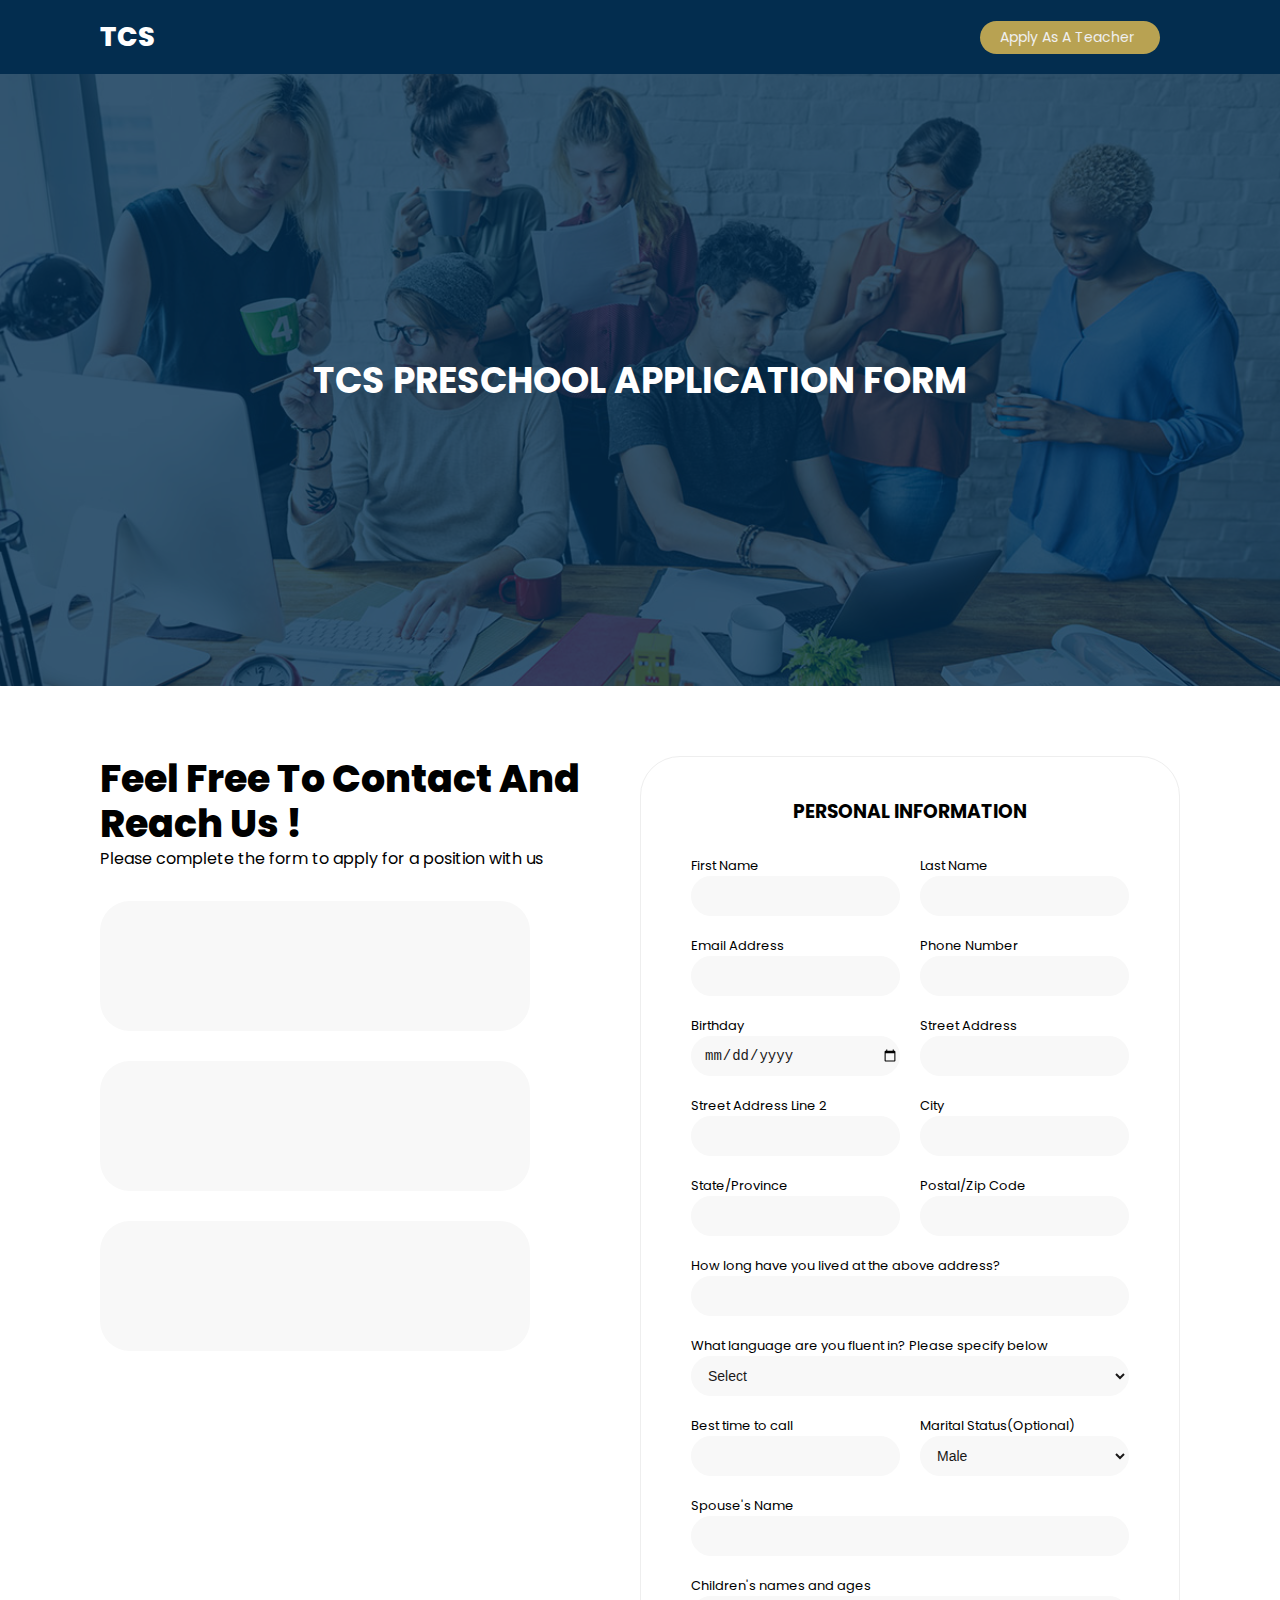
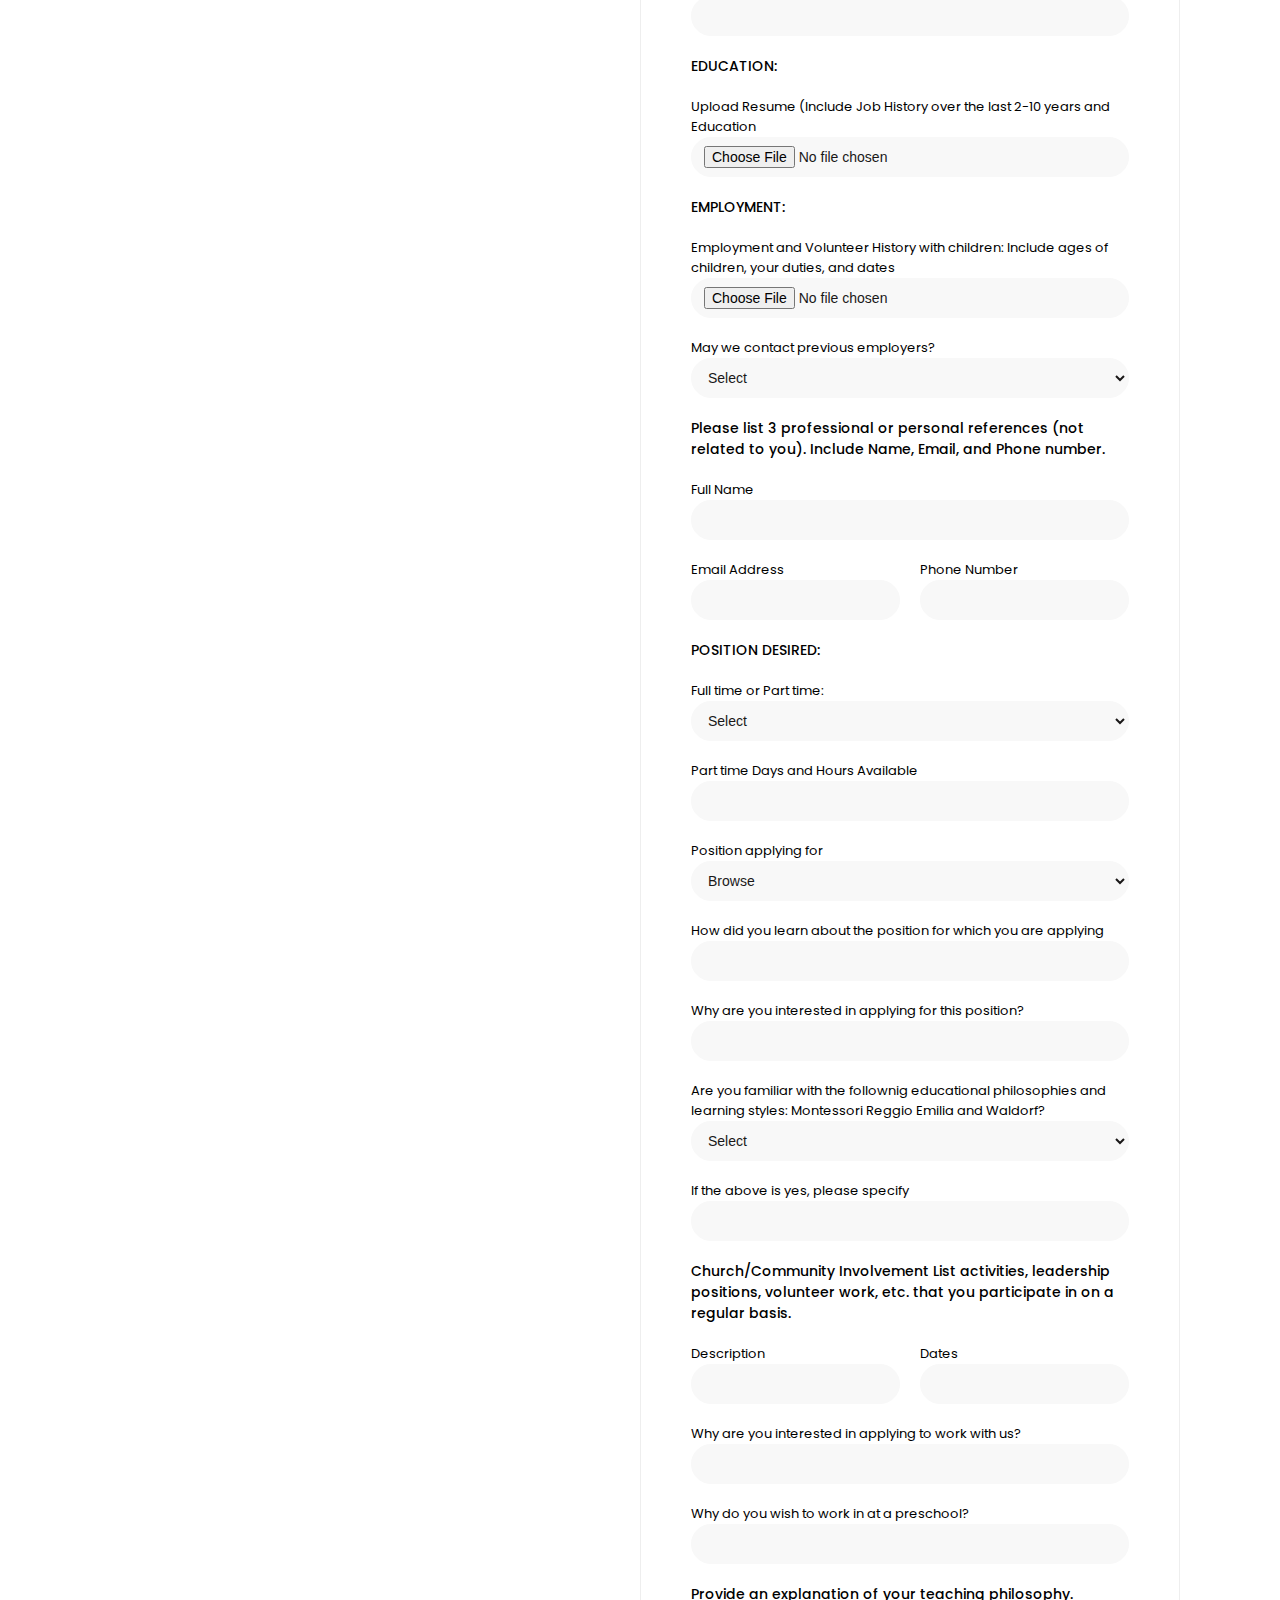
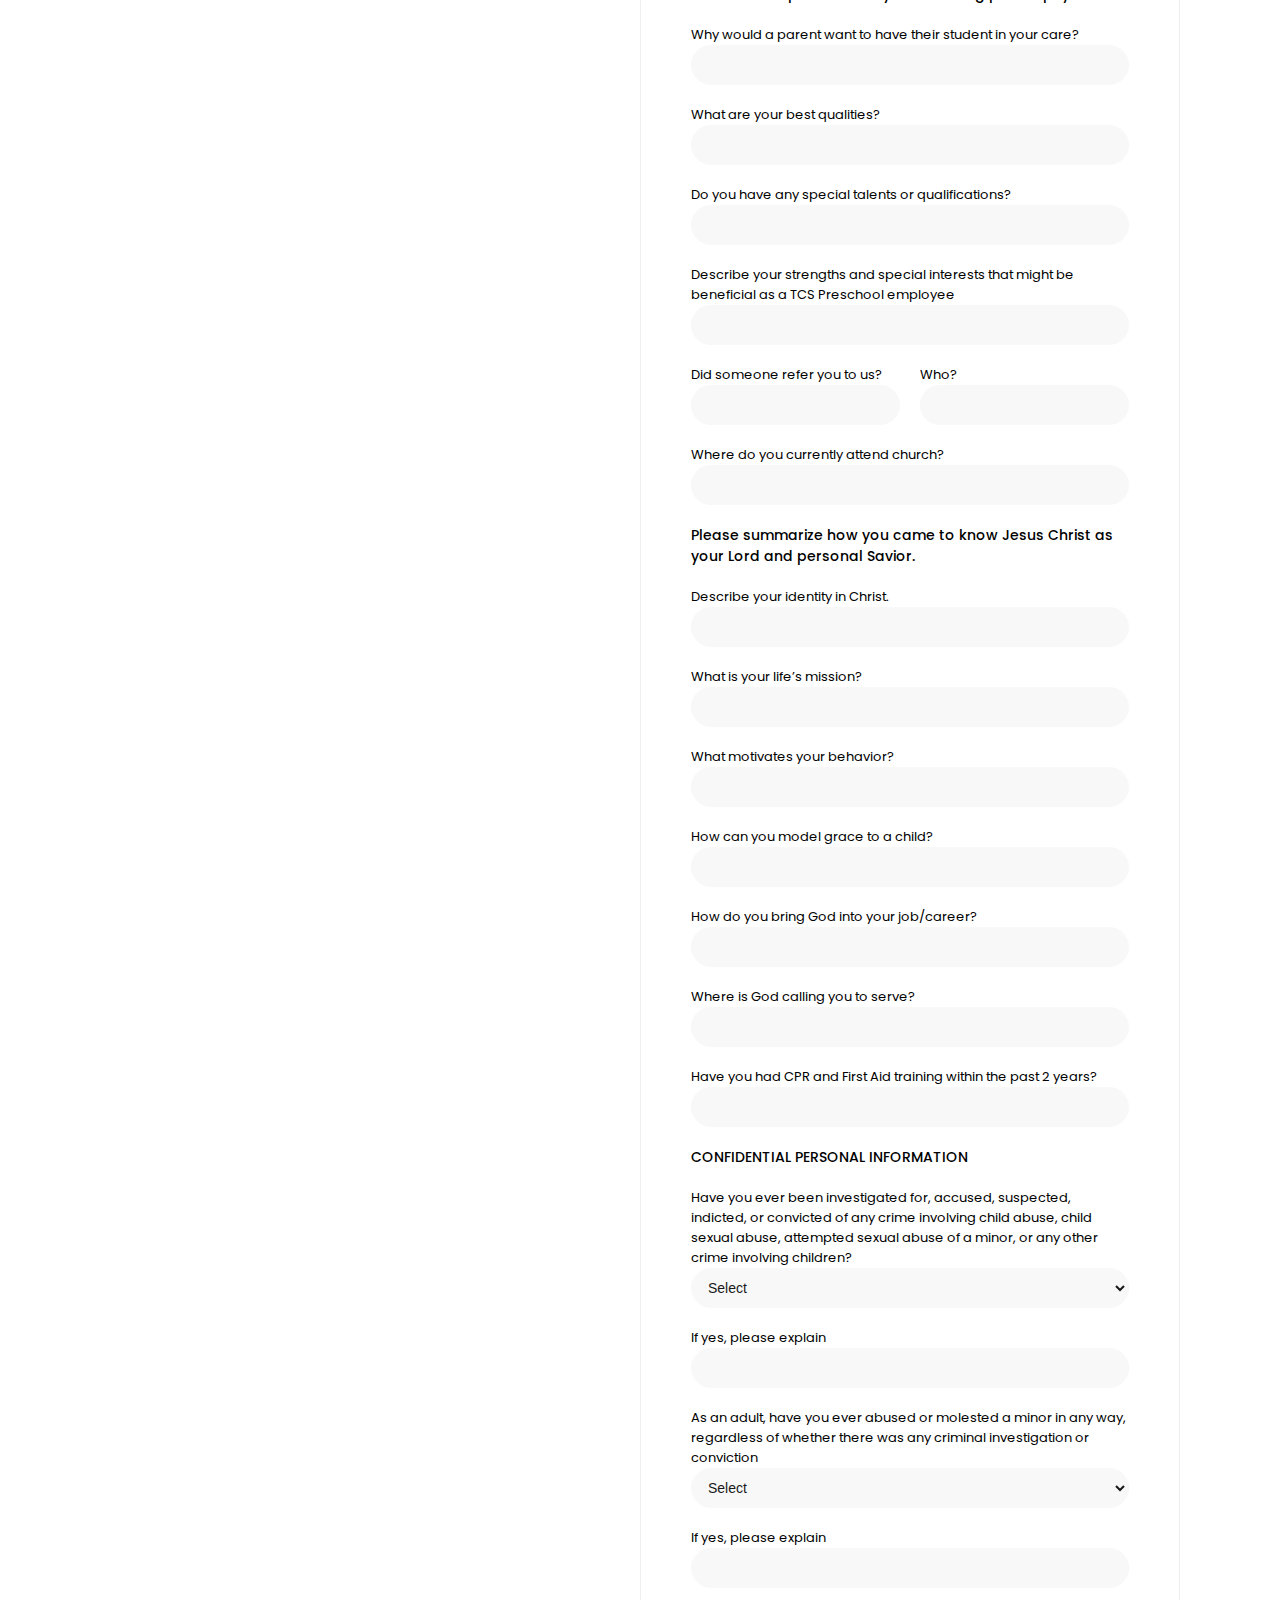
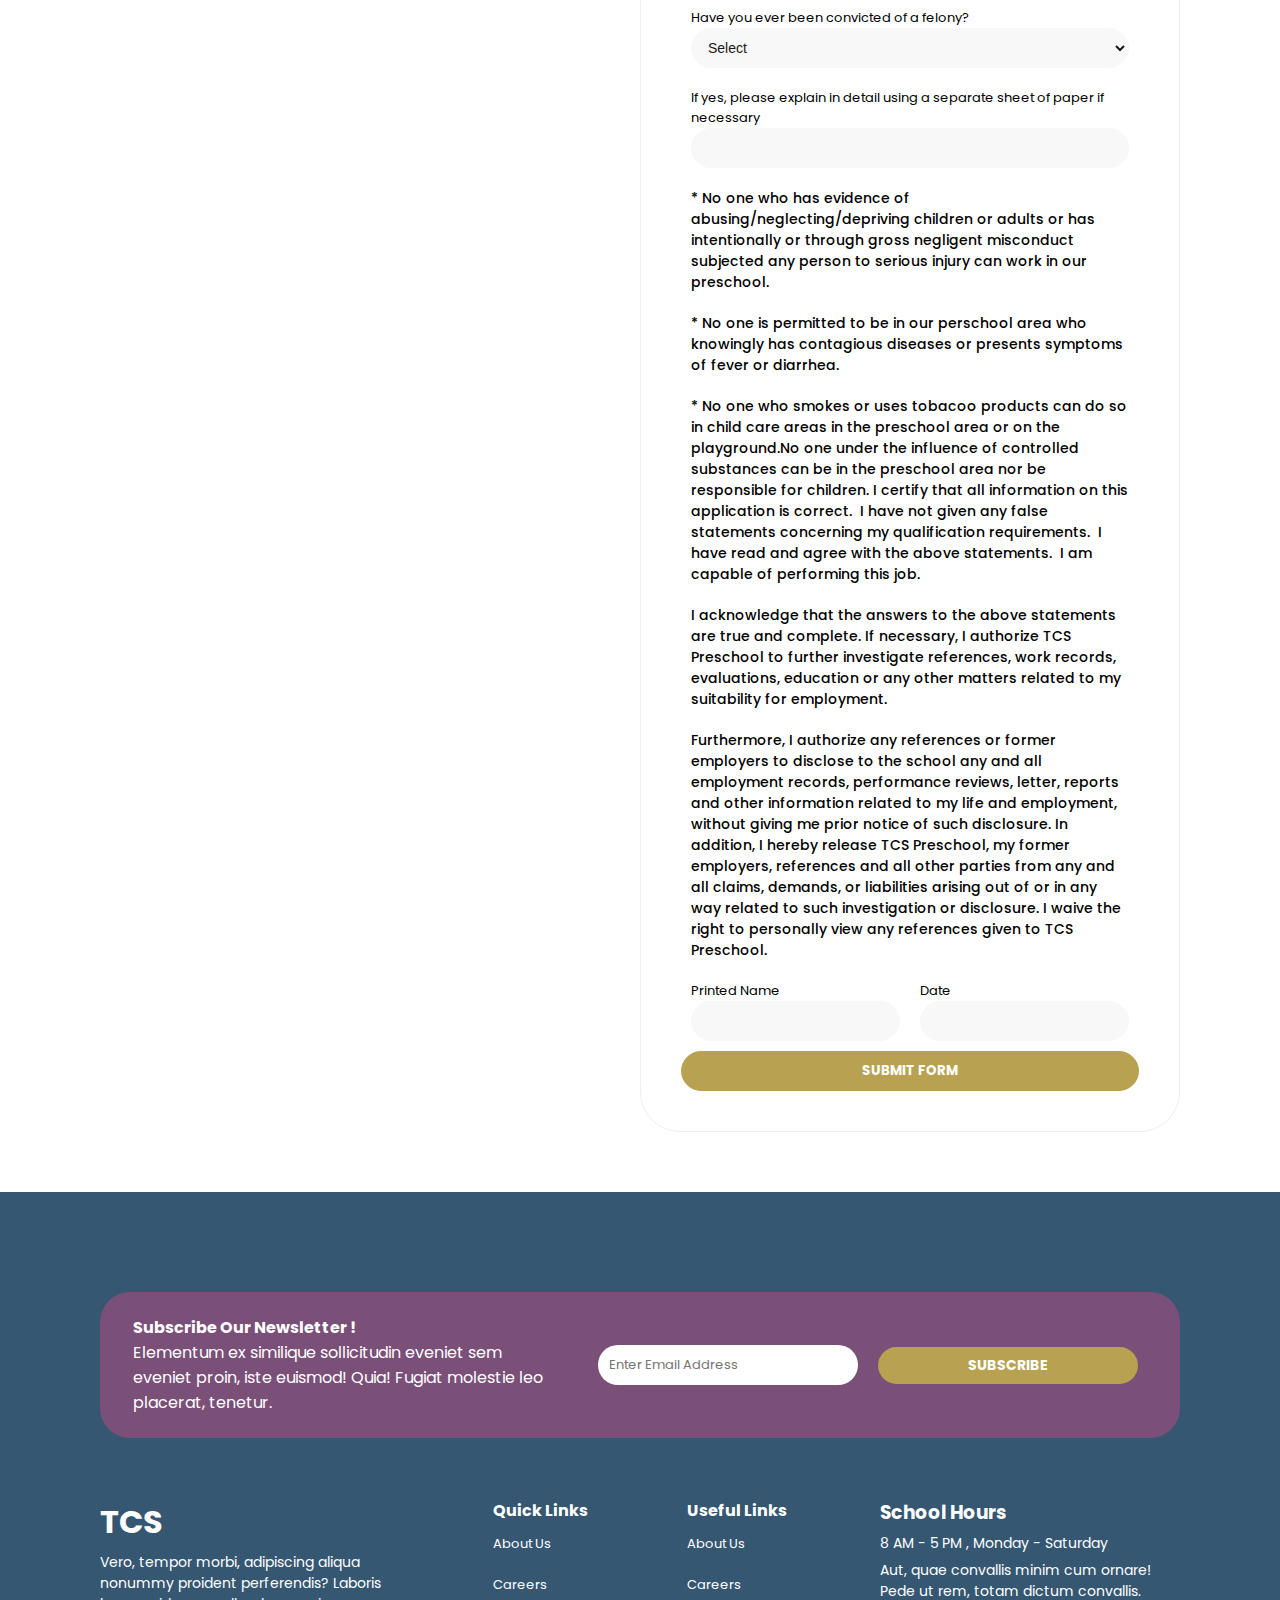
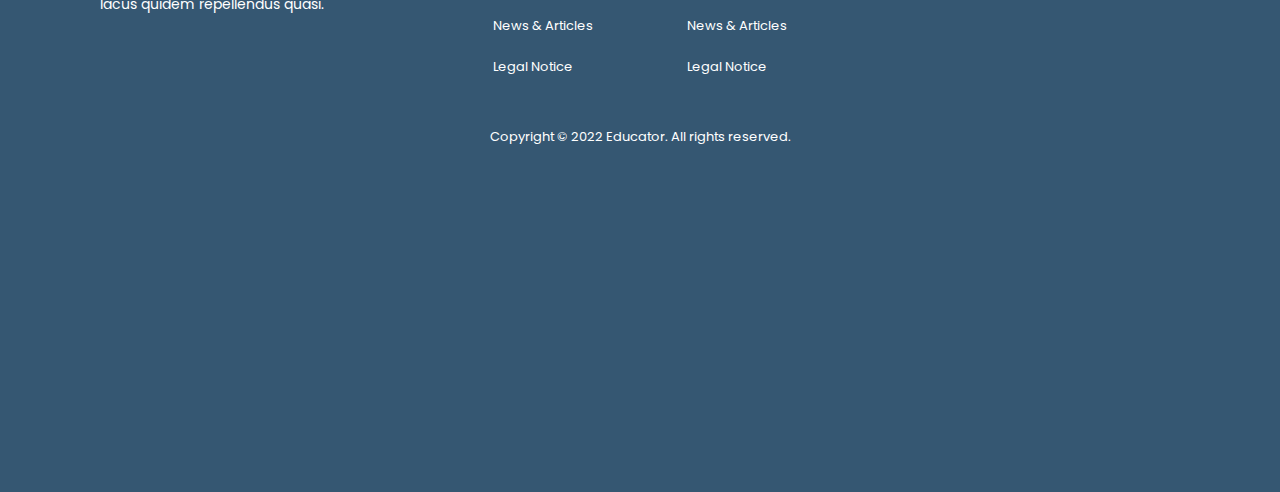
==== apply.html @ fd41e9ae "first commit" ====
<!DOCTYPE html>
<html lang="en">

<head>
    <meta charset="UTF-8">
    <meta http-equiv="X-UA-Compatible" content="IE=edge">
    <meta name="viewport" content="width=device-width, initial-scale=1.0">
    <link rel="stylesheet" href="css/main.css">
    <title>Document</title>
</head>

<body>


    <div class="nav">
        <input type="checkbox" id="nav-check">
        <div class="nav-header">
            <div class="nav-title">
                <a href="./index.html"> TCS</a>
            </div>
        </div>
        <div class="nav-btn">
            <label for="nav-check">
                <span></span>
                <span></span>
                <span></span>
            </label>
        </div>

        <div class="nav-links">
            <!-- <a href="./index.html">Home</a> -->
            <!-- <a href="">About Us</a>
            <a href="">Pages</a>
            <a href="">contact</a> -->
            <a href="./apply.html" class="apply-btn">Apply as a teacher</a>
        </div>
    </div>

    <!-- ============== Apply section =============== -->
    <div class="apply-container">
        <div class="apply">
            <div class="layer">
                <h1>TCS PRESCHOOL APPLICATION FORM</h1>
                <!-- CS PRESCHOOL  -->
            </div>
        </div>
        <div class="apply-location">
            <div class="apply-map">
                Google Map
            </div>
        </div>
    </div>

    <div class="main-form">
        <div class="main-container">
            <div class="main-content-1">
                <h1>Feel Free To Contact And Reach Us !</h1>
                <p>
                    Please complete the form to apply for a position with us
                </p>
                <div class="apply-admin">
                    <div></div>
                    <div></div>
                    <div></div>
                </div>
            </div>
            <div class="m-form">
                <form action="https://formspree.io/f/mbjbjnev" method="post">
                    <h3 class="title-form">PERSONAL INFORMATION</h3>
                    <div class="flex-col">
                        <div class="">
                            <p>First Name</p>
                            <input type="text" name="First Name" required>
                        </div>
                        <div class="">
                            <p>Last Name</p>
                            <input type="text" name="Last Name" required>
                        </div>
                    </div>
                    <div class="flex-col">
                        <div class="">
                            <p>Email Address</p>
                            <input type="email" name="Email Address" required>
                        </div>
                        <div class="">
                            <p>Phone Number</p>
                            <input type="text" name="Phone Number" required>
                        </div>
                    </div>
                    <div class="flex-col">
                        <div class="">
                            <p>Birthday</p>
                            <input type="date" name="Birthday" required>
                        </div>
                        <div class="">
                            <p>Street Address</p>
                            <input type="text" name="Street Address" required>
                        </div>
                    </div>
                    <div class="flex-col">
                        <div class="">
                            <p>Street Address Line 2</p>
                            <input type="text" name="Street Address 2">
                        </div>
                        <div class="">
                            <p>City</p>
                            <input type="text" name="City" required>
                        </div>
                    </div>
                    <div class="flex-col">
                        <div class="">
                            <p>State/Province</p>
                            <input type="text" name="State/Province" required>
                        </div>
                        <div class="">
                            <p>Postal/Zip Code</p>
                            <input type="text" name="Postal/Zip Code">
                        </div>
                    </div>
                    <div class="flex-col-1">
                        <p>
                            How long have you lived at the above address?
                        </p>
                        <input type="text" name="  How long have you lived at the above address?" required>
                    </div>

                    <div class="flex-col-1">
                        <p>
                            What language are you fluent in? Please specify below
                        </p>
                        <select name="  What language are you fluent in? Please specify below" id="" required>
                            <option value="">Select </option>
                            <option value="">Local </option>
                            <option value="">International</option>
                            <option value="">Both</option>
                        </select>
                    </div>
                    <div class="flex-col">
                        <div class="">
                            <p>Best time to call</p>
                            <input type="text" name="Best time to call" required>
                        </div>
                        <div class="">
                            <p>Marital Status(Optional)</p>
                            <select name="Marital Status(Optional)" id="" required>
                                <option value="">Male</option>
                                <option value="">Female</option>
                            </select>
                        </div>
                    </div>
                    <div class="flex-col-1">
                        <p>
                            Spouse's Name
                        </p>
                        <input type="text" name=" Spouse's Name">
                    </div>
                    <div class="flex-col-1">
                        <p>
                            Children's names and ages
                        </p>
                        <input type="text" name="   Children's names and ages">
                    </div>


                    <h4 class="edu">EDUCATION:</h4>
                    <div class="flex-col-1">
                        <p>
                            Upload Resume (Include Job History over the last 2-10 years and Education
                        </p>
                        <input type="file" class="file" name="Upload Resume">
                    </div>
                    <h4 class="edu">EMPLOYMENT:</h4>
                    <div class="flex-col-1">
                        <p>
                            Employment and Volunteer History with children: Include ages of children, your duties, and
                            dates
                        </p>
                        <input type="file" class="file" name="Employment and Volunteer History with children">
                    </div>
                    <div class="flex-col-1">
                        <p>
                            May we contact previous employers?
                        </p>
                        <select name="  May we contact previous employers?" id="" required>
                            <option value="">Select </option>
                            <option value="">Yes</option>
                            <option value="">No</option>
                            <option value="">Don't Know</option>
                        </select>
                    </div>

                    <h4 class="edu">Please list 3 professional or personal references (not related to you). Include
                        Name, Email, and Phone number.</h4>
                    <div class="flex-col-1">
                        <p>
                            Full Name
                        </p>
                        <input type="text" name="Full Name" required>
                    </div>
                    <div class="flex-col">
                        <div class="">
                            <p>Email Address</p>
                            <input type="text" name="Email Address" required>
                        </div>
                        <div class="">
                            <p>Phone Number</p>
                            <input type="text" name="Phone Number" required>
                        </div>
                    </div>
                    <h4 class="edu">POSITION DESIRED:</h4>
                    <div class="flex-col-1">
                        <p>
                            Full time or Part time:
                        </p>
                        <select name="  Full time or Part time:" id=" ">
                            <option value="">Select </option>
                            <option value="">Full time </option>
                            <option value="">Part time</option>
                        </select>
                    </div>
                    <div class="flex-col-1">
                        <p>
                            Part time Days and Hours Available
                        </p>
                        <input type="text" name="Part time Days and Hours Available">
                    </div>
                    <div class="flex-col-1">
                        <p>
                            Position applying for
                        </p>
                        <select name="Position applying for" id="">
                            <option value=""> Browse </option>
                            <option value="">Assistant Director </option>
                            <option value="">Full Time Assistant Educator</option>
                            <option value="">Lead Educator</option>
                            <option value="">Part-Time Assistant Educator</option>
                            <option value="">Paraeducator(acts as floaters)</option>
                            <option value=""> Full Time Assistant Playlab Guide</option>
                            <option value=""> Part-Time Assistant Playlab Guide</option>
                            <option value="">Full Time Aide</option>
                            <option value="">Part-Time Aide</option>
                            <option value="">R&D</option>
                            <option value=""> Chef, Security(Gateman)</option>
                            <option value="">Volunteer(should be
                                at least 16 years of age)</option>
                        </select>
                    </div>
                    <div class="flex-col-1">
                        <p>
                            How did you learn about the position for which you are applying
                        </p>
                        <input type="text" name="How did you learn about the position for which you are applying"
                            required>
                    </div>
                    <div class="flex-col-1">
                        <p>
                            Why are you interested in applying for this position?
                        </p>
                        <input type="text" name=" Why are you interested in applying for this position?" required>
                    </div>
                    <div class="flex-col-1">
                        <p>
                            Are you familiar with the follownig educational philosophies and learning styles: Montessori
                            Reggio Emilia and Waldorf?
                        </p>
                        <select name="Are you familiar with the follownig educational philosophies and learning styles: Montessori
                        Reggio Emilia and Waldorf?" id="" required>
                            <option value="">Select </option>
                            <option value="">Yes </option>
                            <option value="">No</option>
                        </select>
                    </div>
                    <div class="flex-col-1">
                        <p>
                            If the above is yes, please specify
                        </p>
                        <input type="text" name="If the above is yes, please specify">
                    </div>
                    <h4 class="edu">Church/Community Involvement List activities, leadership positions, volunteer work,
                        etc. that you participate in on a regular basis. </h4>

                    <div class="flex-col">
                        <div class="">
                            <p>Description </p>
                            <input type="text" name="Description" required>
                        </div>
                        <div class="">
                            <p>Dates </p>
                            <input type="text" name="Dates" required>
                        </div>
                    </div>
                    <div class="flex-col-1">
                        <p>
                            Why are you interested in applying to work with us?
                        </p>
                        <input type="text" name="Why are you interested in applying to work with us?" required>
                    </div>
                    <div class="flex-col-1">
                        <p>
                            Why do you wish to work in at a preschool?
                        </p>
                        <input type="text" name=" Why do you wish to work in at a preschool?" required>
                    </div>
                    <h4 class="edu">Provide an explanation of your teaching philosophy.</h4>
                    <div class="flex-col-1">
                        <p>
                            Why would a parent want to have their student in your care?
                        </p>
                        <input type="text" name=" Why would a parent want to have their student in your care? "
                            required>
                    </div>
                    <div class="flex-col-1">
                        <p>
                            What are your best qualities?
                        </p>
                        <input type="text" name=" What are your best qualities?" required>
                    </div>
                    <div class="flex-col-1">
                        <p>
                            Do you have any special talents or qualifications?
                        </p>
                        <input type="text" name="Do you have any special talents or qualifications?" required>
                    </div>
                    <div class="flex-col-1">
                        <p>
                            Describe your strengths and special interests that might be beneficial as a TCS Preschool
                            employee
                        </p>
                        <input type="text" name="   Describe your strengths and special interests that might be beneficial as a TCS Preschool
                        employee" required>
                    </div>
                    <div class="flex-col">
                        <div class="">
                            <p>Did someone refer you to us? </p>
                            <input type="text" name="Did someone refer you to us?">
                        </div>
                        <div class="">
                            <p>Who?</p>
                            <input type="text">
                        </div>
                    </div>
                    <div class="flex-col-1">
                        <p>
                            Where do you currently attend church?
                        </p>
                        <input type="text" name=" Where do you currently attend church?" required>
                    </div>
                    <h4 class="edu">Please summarize how you came to know Jesus Christ as your Lord and personal Savior.
                    </h4>
                    <div class="flex-col-1">
                        <p>
                            Describe your identity in Christ.
                        </p>
                        <input type="text" name="Describe your identity in Christ." required>
                    </div>
                    <div class="flex-col-1">
                        <p>
                            What is your life’s mission?
                        </p>
                        <input type="text" name=" What is your life’s mission?" required>
                    </div>
                    <div class="flex-col-1">
                        <p>
                            What motivates your behavior?
                        </p>
                        <input type="text" name="    What motivates your behavior?" required>
                    </div>
                    <div class="flex-col-1">
                        <p>
                            How can you model grace to a child?
                        </p>
                        <input type="text" name="   How can you model grace to a child?" required>
                    </div>
                    <div class="flex-col-1">
                        <p>
                            How do you bring God into your job/career?
                        </p>
                        <input type="text" name="   How do you bring God into your job/career?" required>
                    </div>
                    <div class="flex-col-1">
                        <p>
                            Where is God calling you to serve?
                        </p>
                        <input type="text" name="   Where is God calling you to serve?" required>
                    </div>
                    <div class="flex-col-1">
                        <p>
                            Have you had CPR and First Aid training within the past 2 years?
                        </p>
                        <input type="text" name="   Have you had CPR and First Aid training within the past 2 years?"
                            required>
                    </div>

                    <h4 class="edu">CONFIDENTIAL PERSONAL INFORMATION</h4>
                    <div class="flex-col-1">
                        <p>
                            Have you ever been investigated for, accused, suspected, indicted, or convicted of any crime
                            involving child abuse, child sexual abuse, attempted sexual abuse of a minor, or any other
                            crime involving children?
                        </p>
                        <select name="Have you ever been investigated for, accused, suspected, indicted, or convicted of any crime
                        involving child abuse, child sexual abuse, attempted sexual abuse of a minor, or any other
                        crime involving children?" id="" required>
                            <option value="">Select </option>
                            <option value="">Yes </option>
                            <option value="">No</option>
                        </select>
                    </div>
                    <div class="flex-col-1">
                        <p>
                            If yes, please explain
                        </p>
                        <input type="text" name="If yes, please explain">
                    </div>

                    <div class="flex-col-1">
                        <p>
                            As an adult, have you ever abused or molested a minor in any way, regardless of whether
                            there was any criminal
                            investigation or conviction
                        </p>
                        <select name="  As an adult, have you ever abused or molested a minor in any way, regardless of whether
                        there was any criminal
                        investigation or conviction" id="" required>
                            <option value="">Select </option>
                            <option value="">Yes </option>
                            <option value="">No</option>
                        </select>
                    </div>
                    <div class="flex-col-1">
                        <p>
                            If yes, please explain
                        </p>
                        <input type="text" name=" If yes, please explain">
                    </div>
                    <div class="flex-col-1">
                        <p>
                            Have you ever been convicted of a felony?
                        </p>
                        <select name=" Have you ever been convicted of a felony?" id="" required>
                            <option value="">Select </option>
                            <option value="">Yes </option>
                            <option value="">No</option>
                        </select>
                    </div>
                    <div class="flex-col-1">
                        <p>
                            If yes, please explain in detail using a separate sheet of paper if necessary
                        </p>
                        <input type="text" name="  If yes, please explain in detail using a separate sheet of paper if necessary" >
                    </div>

                    <h4 class="edu">
                        * No one who has evidence of abusing/neglecting/depriving children or adults or has
                        intentionally or through gross negligent misconduct subjected any person to serious injury can
                        work in our preschool.
                    </h4>
                    <h4 class="edu">
                        * No one is permitted to be in our perschool area who knowingly has contagious diseases or
                        presents symptoms of fever or diarrhea.
                    </h4>
                    <h4 class="edu">
                        * No one who smokes or uses tobacoo products can do so in child care areas in the preschool area
                        or on the playground.No one under the influence of controlled substances can be in the preschool
                        area nor be responsible for children. I certify that all information on this application is
                        correct.  I have not given any false statements concerning my qualification requirements.  I
                        have read and agree with the above statements.  I am capable of performing this job.
                    </h4>
                    <h4 class="edu">
                        I acknowledge that the answers to the above statements are true and complete. If necessary, I
                        authorize TCS Preschool to further investigate references, work records, evaluations, education
                        or any other matters related to my suitability for employment.
                    </h4>
                    <h4 class="edu">
                        Furthermore, I authorize any references or former employers to disclose to the school any and
                        all employment records, performance reviews, letter, reports and other information related to my
                        life and employment, without giving me prior notice of such disclosure. In addition, I hereby
                        release TCS Preschool, my former employers, references and all other parties from any and all
                        claims, demands, or liabilities arising out of or in any way related to such investigation or
                        disclosure. I waive the right to personally view any references given to TCS Preschool.
                    </h4>
                    <div class="flex-col">
                        <div class="">
                            <p>Printed Name </p>
                            <input type="text">
                        </div>
                        <div class="">
                            <p>Date </p>
                            <input type="text">
                        </div>
                    </div>
                    <!-- <div class="flex-col-1">
                        <p>
                            Signature
                        </p>
                        <input type="file" class="file">
                    </div> -->
                    <div class="submit">
                        <button type="submit">Submit Form</button>
                    </div>
                </form>
            </div>
        </div>
    </div>


    <footer>
        <div class="footer-overlay">
            <div class="subscribe">
                <div class="subscribe-1">
                    <h4>
                        Subscribe Our Newsletter !
                    </h4>
                    <p>
                        Elementum ex similique sollicitudin eveniet sem eveniet proin, iste euismod! Quia! Fugiat
                        molestie leo placerat, tenetur.
                    </p>
                </div>
                <div class="subscribe-2">
                    <div>
                        <input type="text" placeholder="Enter Email Address">
                    </div>
                    <div class="sub-btn">
                        Subscribe
                    </div>
                </div>
            </div>
            <div class="foot">
                <div class="foot-1">
                    <h1>TCS</h1>
                    <p>
                        Vero, tempor morbi, adipiscing aliqua nonummy proident perferendis? Laboris lacus quidem
                        repellendus quasi.
                    </p>
                    <div class="social">
                        <div></div>
                        <div></div>
                        <div></div>
                    </div>
                </div>
                <div class="foot-links">
                    <h4>Quick Links</h4>
                    <li><a href="#">About Us</a></li>
                    <li><a href="#">Careers</a></li>
                    <li><a href="#">News & Articles</a></li>
                    <li><a href="#">Legal Notice</a></li>
                </div>
                <div class="foot-links">
                    <h4>Useful Links</h4>
                    <li><a href="#">About Us</a></li>
                    <li><a href="#">Careers</a></li>
                    <li><a href="#">News & Articles</a></li>
                    <li><a href="#">Legal Notice</a></li>
                </div>
                <div class="foot-1">
                    <h3>School Hours</h3>
                    <p>
                        8 AM - 5 PM , Monday - Saturday
                    </p>
                    <p>
                        Aut, quae convallis minim cum ornare! Pede ut rem, totam dictum convallis.
                    </p>
                </div>
            </div>

            <div class="copy">
                Copyright © 2022 Educator. All rights reserved.
            </div>
        </div>
    </footer>

    <script src="js/app.js"></script>
</body>

</html>
---- css/main.css ----
@import url('https://fonts.googleapis.com/css2?family=Jura:wght@300;400;500;600;700&family=Lobster&family=Merriweather:wght@300;400;700&family=Mulish:wght@500;600;700;800&family=Poppins:wght@300;400;500&family=Roboto:wght@300;400;500;700&display=swap');
* {
    box-sizing: border-box;
    padding: 0px;
    margin: 0px;
}

body {
    /* font-family: 'Mulish', sans-serif; */
    font-family: "Poppins";
    /* font-family: 'Merriweather', serif; */

    scroll-behavior: smooth;
    /* font-family: 'requiem-display-htf-smallcaps', sans-serif; */
    /* font-family: 'Jura', sans-serif; */
}
.body1{
    background: url(../images/6.jpg);
    height: auto;
    /* background-position: center; */
    width: 100%;
    scroll-behavior: smooth;
    background-size: cover;
    background-repeat: no-repeat;
    /* background-size: cover; */
    background-attachment: fixed;
}
.body-color{
    min-height: 100vh;
    background-color: rgba(3,45,79,.8);
    /* background-color: #41246dc6; */

}

.nav {
    /* top: 50px; */
    height: auto;
    width: 100%;
    /* background-color: #41246D; */
    background-color: rgba(3,45,79);
    display: flex;
    align-items: center;
    justify-content: space-between;
    /* position: fixed; */
    z-index: 100;
    padding: 17px 100px;
}

.nav>.nav-header {
    display: inline;
}

.nav>.nav-header>.nav-title {
    display: inline-block;
    font-size: 27px;
    font-family: "Poppins";
    font-weight: 800;
    color: #fff;
    /* padding: 10px 10px 10px 10px; */
}
.nav-title a{
    color: white;
    text-decoration: none;
}
.nav>.nav-btn {
    display: none;
}

.nav>.nav-links {
    /* display: inline; */
    /* float: right; */
    font-size: 18px;
}

.nav>.nav-links>a {
    display: inline-block;
    /* padding: 13px 10px 13px 10px; */
    text-decoration: none;
    margin: 0px 20px;
    font-size: 14px !important;
    color: #efefef;
}

.nav>.nav-links>a:hover {
    /* background-color: rgba(0, 0, 0, 0.3); */
}

.nav>#nav-check {
    display: none;
}

.apply-btn {
    padding: 6px 20px;
    border-radius: 30px;
    text-transform: capitalize;
    width: 180px;
    background-color: #B8A252;
    /* #B8A252 */
}

.apply-btn:hover {
    background-color: #B8A252;
    /* background-color: #961040; */
}
@media screen and (max-width: 701px){
    .nav {
        padding: 17px 30px;
    }
    .nav>.nav-links>a {
        margin: 10px 9px;
    }
}

@media (max-width:600px) {
    .nav {
        padding: 20px 30px;
        position: fixed;

    }

    .nav>.nav-btn {
        position: absolute;
        right: 20px;
        display: flex;
    }

    .nav>.nav-btn>label {
        display: inline-block;
        padding: 5px;
        cursor: pointer;
        height: auto;
    }

    .nav>.nav-btn>label:hover,
    .nav #nav-check:checked~.nav-btn>label {
        /* background-color: rgba(0, 0, 0, 0.3); */
    }

    .nav>.nav-btn>label>span {
        display: block;
        width: 25px;
        margin: 6px 0px;
        border-top: 3px solid #eee;
    }

    .nav>.nav-links {
        position: fixed;
        display: block;
        width: 100%;
        /* background-color: #41246D; */
    background-color: rgba(3,45,79);
        height: 0px;
        transition: all 0.3s ease-in;
        overflow-y: hidden;
        top: 60px;
        z-index: 10;
        transition: 0.8s;
        right: 100%;
    }

    .nav>.nav-links>a {
        display: block;
        margin: 20px 30px;
        /* width: 100%; */
    }

    .nav>#nav-check:not(:checked)~.nav-links {
        height: 100vh;
    }

    .nav>#nav-check:checked~.nav-links {
        height: calc(100vh - 50px);
        right: 0px;
        overflow-y: auto;
    }
}



/* ======================= HERO ====================== */
.hero{
    height: 100vh;
    width: 100%;
    display: flex;
    justify-content: center;
    align-items: center;
}
.hero-container{
    max-width: 710px;
    height: auto;
    padding: 40px 20px;
    display: flex;
    flex-direction: column;
    justify-content: center;
    align-items: center;
    color: white;
    text-align: center;
}
.hero-container h1{
    font-size: 80px;
    font-family: 'Lobster', cursive;
    
}
.hero p{
    /* font-family: 'Merriweather', serif; */
    font-size: 16px;
    line-height: 30px;
}

@media screen and (max-width: 700px){
    .hero{
        padding: 30px;
        height: 80vh;
    }
    .hero-container{
        padding: 0;
    }
    .hero-container h1{
        font-size:  40px;
        /* padding-top: 40px; */
    }
    .hero p{
        font-size: 15px;
        line-height: 27px;
    }
}


@media screen and (max-width: 442px){
    .hero-container h1{
        font-size:  30px;
        padding-top: 40px;
    }
    .hero p{
        font-size: 14px;
        line-height: 22px;
    }
}

/* ================== shape ============ */
.shape{
    min-height: auto;
    width: 100%;
    background-color: white;
}
.shape-container{

}
.shape-img{
    height: auto;
    max-width: 1102px;
    position: relative;
    padding: 0px 0px 0px 100px ;
    top: -80px;
    /* left: 100px; */
    height: auto;
    /* border-radius: 40px;
    background-color: white; */
}
.shape-main-img-container{
    width: 100%;
    height: 80vh;


    /* background-color: #41246D; */
}
.shape-main-img-container  img{
    width: 100%;
    border-radius: 40px;
    height: 100%;
    object-fit: cover;
    /* display: flex;
    align-items: center; */
    object-position: center;
}
.shape-flex{
    display: flex;
    align-items: center;
    padding: 10px;
}
.shape-flex > div{
    margin: 20px;
}
.shape-f{
    width: 300px;
    text-transform: uppercase;
    font-size: 30px;
    font-weight: 700;
}
.shape-g{
    /* width: 600px; */
    max-width: 700px;
}
@media screen and (max-width: 700px){
    .shape-img{
        top: -60px;
    padding: 0px 0px 0px 0px ;

    }
    .shape-container{
        padding: 0px 30px;
    }
    .shape-flex{
        display: block;
        padding: 0px;
    }
    .shape-flex > div{
        margin: 20px 0px;
    }
    .shape-f{
        width: 100%;
        font-size: 23px;
    }
    .shape-g{
        font-size: 14px;
    }
    .shape-main-img-container{
        height: 50vh;
    }
}

/* ============================ */
.jj{
    height: 70vh;
    width: 100%;
    border: 1px solid  #000;
}
/* ======================= admission =============== */
.admission{
    height: auto;
    width: 100%;
    background-color: white;
}

.admission-container{
    display: flex;
    flex-direction: row;
    justify-content: center;
    align-items: center     ;
}
.admission-container > div{
    max-width: 520px;
    margin: 60px 20px;
    height: auto;
}
.admission-container > div img{
    width: 100%;
}
.admission-container h1{
    font-size: 38px;
}
.admission-container p {
    font-size: 16px;
}
.admission-btn a{
     display: inline-block;
     padding: 9px 18px;
     border-radius: 30px;
     margin-top: 20px;
     font-size: 14px;
     background-color: #B8A252;
     color: white;
     text-decoration: none;
}
.add1{
    padding: 20px 50px 20px 10px;
}
@media screen and (max-width: 700px){
    .admission-container{
        flex-direction: column-reverse;
    }
    .admission-container > div{
        margin: 20px 30px;
    }
}


































/* ========================== App;y section ================== */
.apply {
    height: 68vh;
    width: 100%;
    background: url(../images/educator-img12.jpg);
    background-position: center;
    background-repeat: no-repeat;
    background-size: cover;
    position: relative;
}

.layer {
    /* background-color: #41246dd7; */
    background-color: rgba(3,45,79,.8);
    position: absolute;
    top: 0;
    left: 0;
    width: 100%;
    height: 100%;
    display: flex;
    justify-content: center;
    text-align: center;
    align-items: center;
    font-weight: 800;
    font-size: 18px;
    color: white;
}

.apply-location {
    height: 100vh;
    width: 100%;
    /* display: flex; */
    display: none;
    justify-content: center;
    align-items: center;
    /* background-color: ca; */
    /* border: 1px solid  #41246D; */
}

.apply-map {
    width: 80%;
    border: 1px solid #41246D;
    height: 70vh;
    border-radius: 40px;
    display: flex;
    justify-content: center;
    align-items: center;
    font-size: 40px;
    color: #41246D;

}

@media screen and (max-width: 700px) {
    .apply-location {
        height: auto;
        padding: 50px 30px;
        width: 100%;
        display: flex;
        justify-content: center;
        align-items: center;
    }

    .apply-map {
        width: 100%;
        font-size: 16px;
        height: 34vh;
    }

    .layer {
        font-size: 15px;
        padding: 30px;
    }
}

.main-container {
    display: flex;
    padding: 70px 100px 60px 100px;
    flex-direction: row;
}

.main-content-1 {
    width: 100%;
    height: auto;
    /* border: 1px solid  #ebe5e7; */

}

.m-form {
    width: 100%;
    height: auto;
    /* border: 1px solid  #ebe5e7; */
}

.m-form form {
    width: 100%;
    border: 1px solid #eee;
    height: auto;
    padding: 40px;
    border-radius: 40px;
}

.main-content-1 h1 {
    font-size: 38px;
    line-height: 45px;
    font-weight: 800;
}

.apply-admin>div {
    height: 130px;
    max-width: 430px;
    background-color: #F8F8F8;
    margin: 30px 0px;
    border-radius: 30px;
}

.m-form form .title-form {
    text-align: center;
    padding-bottom: 20px;
}

.flex-col {
    display: flex;
    flex-direction: row;
}

.flex-col>div {
    width: 100%;
    margin: 10px;
}

.flex-col p {
    font-size: 13px;
}

.flex-col-1 p {
    font-size: 13px;
}

.flex-col input {
    width: 100%;
    height: 40px;
    border-radius: 30px;
    padding-left: 12px;
    color: rgb(26, 24, 24);
    font-size: 14px;
    border: 1px solid #F8F8F8;
    background-color: #F8F8F8;
}

.flex-col select {
    width: 100%;
    height: 40px;
    border-radius: 30px;
    padding-left: 12px;
    color: rgb(26, 24, 24);
    font-size: 14px;
    border: 1px solid #F8F8F8;
    background-color: #F8F8F8;
}

.flex-col-1 select {
    width: 100%;
    height: 40px;
    border-radius: 30px;
    padding-left: 12px;
    color: rgb(26, 24, 24);
    font-size: 14px;
    border: 1px solid #F8F8F8;
    background-color: #F8F8F8;
}

.flex-col-1 {
    padding: 10px;
}

.flex-col-1 input {
    width: 100%;
    height: 40px;
    border-radius: 30px;
    padding-left: 12px;
    color: rgb(26, 24, 24);
    font-size: 14px;
    border: 1px solid #F8F8F8;
    background-color: #F8F8F8;
}

.flex-col input:focus {
    outline: 0.4px solid rgb(211, 207, 207);
}

.flex-col select:focus {
    outline: 0.4px solid rgb(211, 207, 207);
}

.flex-col-1 select:focus {
    outline: 0.4px solid rgb(211, 207, 207);
}

.flex-col-1 input:focus {
    outline: 0.4px solid rgb(211, 207, 207);
}

.file {
    display: flex;
    align-items: center;
    cursor: pointer;
    padding: 8px;
}

.edu {
    padding: 10px;
    font-size: 14px;
    font-weight: 500;
}
.submit button {
    width: 100%;
    height: 40px;
    /* background-color: #F24080; */
    background-color: #B8A252;
    border-radius: 30px;
    border: 1px solid #B8A252;
    color: white;
    cursor: pointer;
    font-family: "Poppins";
    font-weight: 700;
    text-transform: uppercase;
}

@media screen and (max-width: 700px) {
    .main-container {
        flex-direction: column;
        padding: 10px 30px;
    }

    .m-form form {
        padding: 6px !important;
    }

    .flex-col {
        flex-direction: column;
    }

    .main-content-1 h1 {
        font-size: 23px;
        line-height: 30px;
    }
}



/* ======================= FOOTER ------------------- */
footer {
    min-height: auto;
    width: 100%;
    /* background: url(../images/educator-img12.jpg); */
    background-position: center;
    background-size: cover;
    position: relative;
    background-repeat: no-repeat;
}

.footer-overlay {
    /* background-color: #41246df0; */
    background-color: rgba(3,45,79,.8);
    padding: 100px 100px 0px 100px;
    position: absolute;
    top: 0;
    left: 0;
    width: 100%;
    min-height: 100vh;
}

.subscribe {
    height: auto;
    padding: 23px 20px;
    width: 100%;
    border-radius: 30px;
    background-color: #f240815e;
    display: flex;
    flex-direction: row;
    align-items: center;
    color: white;
    justify-content: space-around;
}

.subscribe-1 {
    max-width: 430px;
    height: auto;
}

.subscribe-2 {
    /* width: 70%; */
    height: auto;
    display: flex;
    align-items: center;
}

.subscribe-2>div {
    width: 260px;
    margin: 10px;
}

.subscribe-2 input {
    width: 100%;
    border-radius: 30px;
    border: 1px solid transparent;
    outline: none;
    padding-left: 10px;
    font-family: "Poppins";
    font-size: 13px;
    height: 40px;
    background-color: #fff;
}

.sub-btn {
    padding: 8px;
    color: #fff;
    border-radius: 30px;
    text-transform: uppercase;
    font-weight: 700;
    background-color:#B8A252;
    /* background-color: #41246D; */
    text-align: center;
    font-size: 14px;
}

.foot {
    display: flex;
    flex-direction: row;
    justify-content: space-between;
    color: #fff;
    padding-top: 60px;
    padding-bottom: 30px;
}

.foot li a {
    color: #fff;
    text-decoration: none;
    font-size: 13px;
}

.foot li {
    list-style: none;
    line-height: 40px;
}

.foot-1 {
    max-width: 300px;
    height: auto;
}

.foot-1 p {
    font-size: 14px;
    padding-top: 6px;
}

.social {
    display: flex;
    padding-top: 12px;
    max-width: 140px;
    justify-content: space-between;
}

.social>div {
    height: 40px;
    width: 40px;
    border-radius: 100%;
}

.copy {
    font-size: 13px;
    padding-top: 10px;
    padding-bottom: 20px;
    text-align: center;
    color: #fff;
}

@media screen and (max-width: 700px) {
    .subscribe {
        flex-direction: column;
        text-align: center;
    }

    .subscribe-2 {
        flex-direction: column;
    }

    .footer-overlay {
        /* background-color: #41246df0; */
        padding: 100px 30px 0px 30px;
    }

    .subscribe p {
        font-size: 13px;
        color: #eee;
    }

    .foot {
        flex-direction: column;
    }

    .foot-links h4 {
        padding-top: 28px;
    }

    .foot-1 h3 {
        padding-top: 10px;
    }

    .copy {
        font-size: 11px;
    }
 
}

@media screen and (max-width: 338px){
    .subscribe-2>div {
        width: 100%;
    }
}
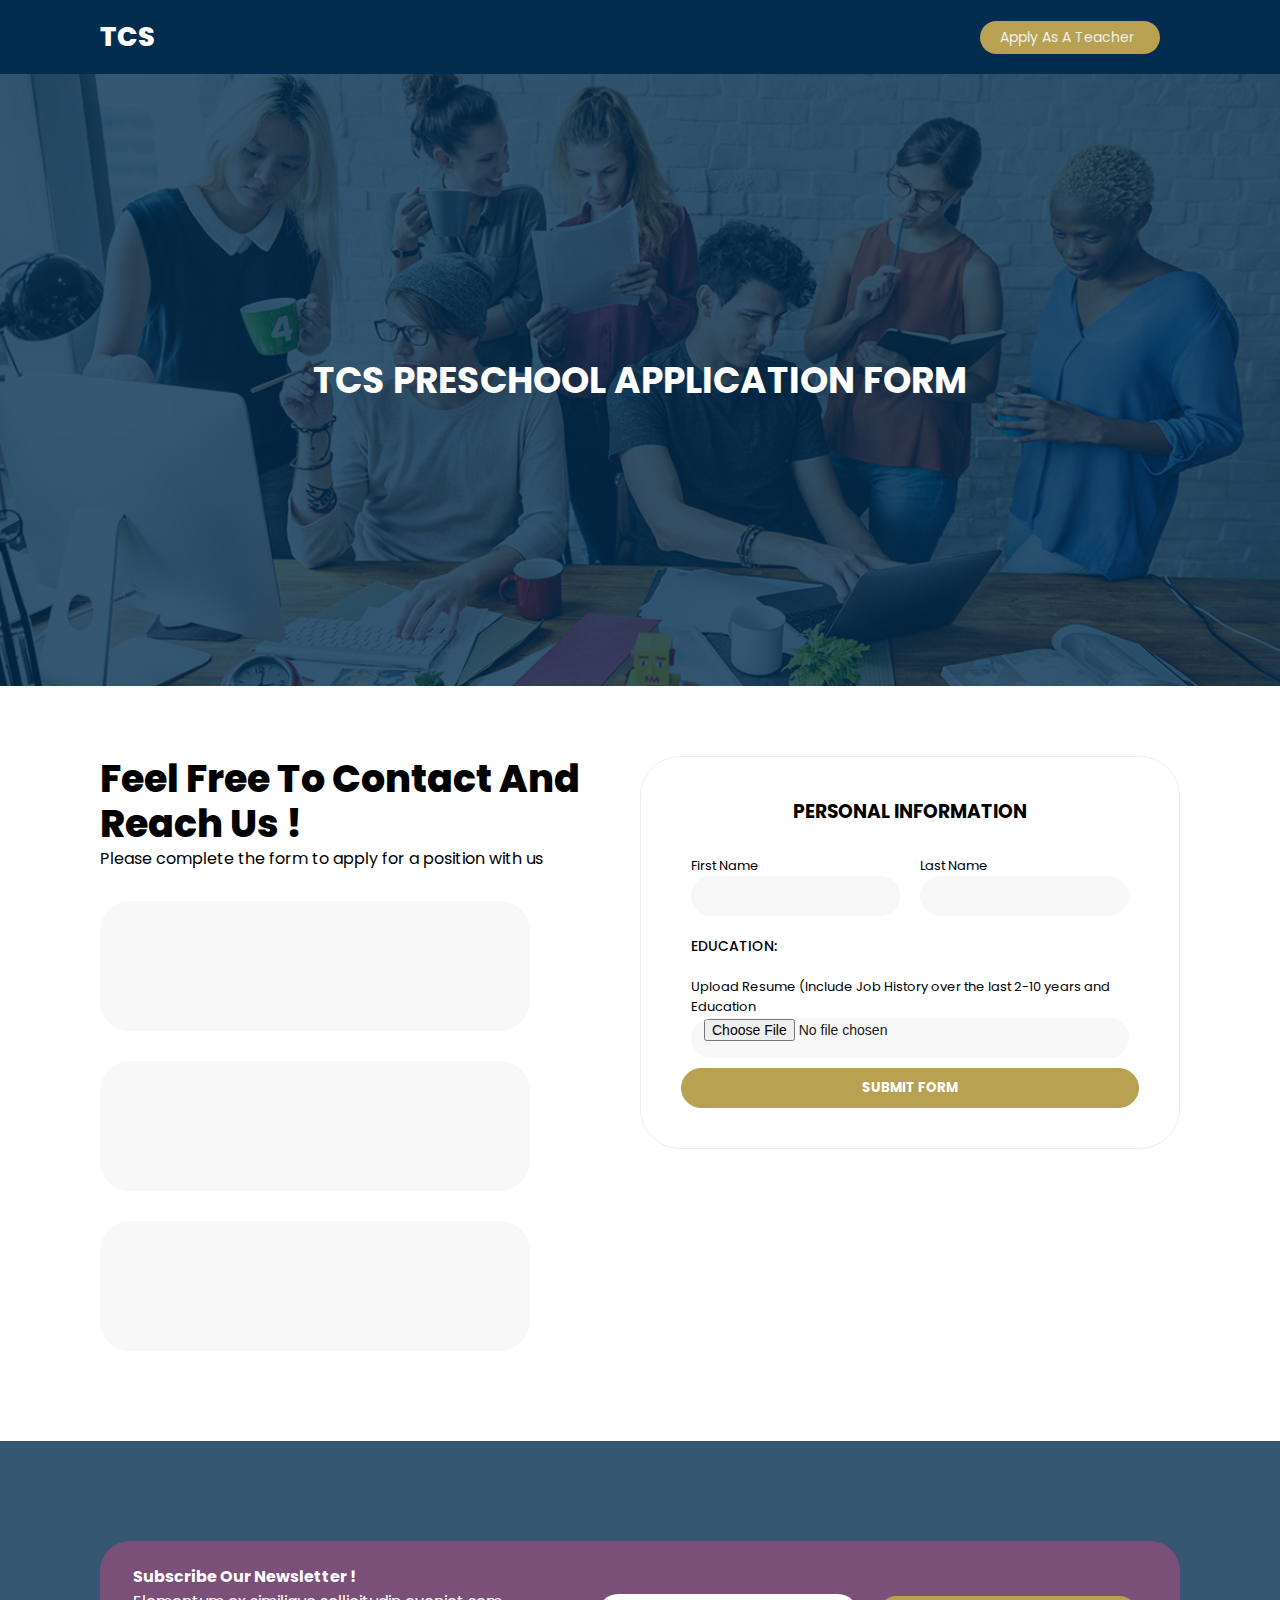
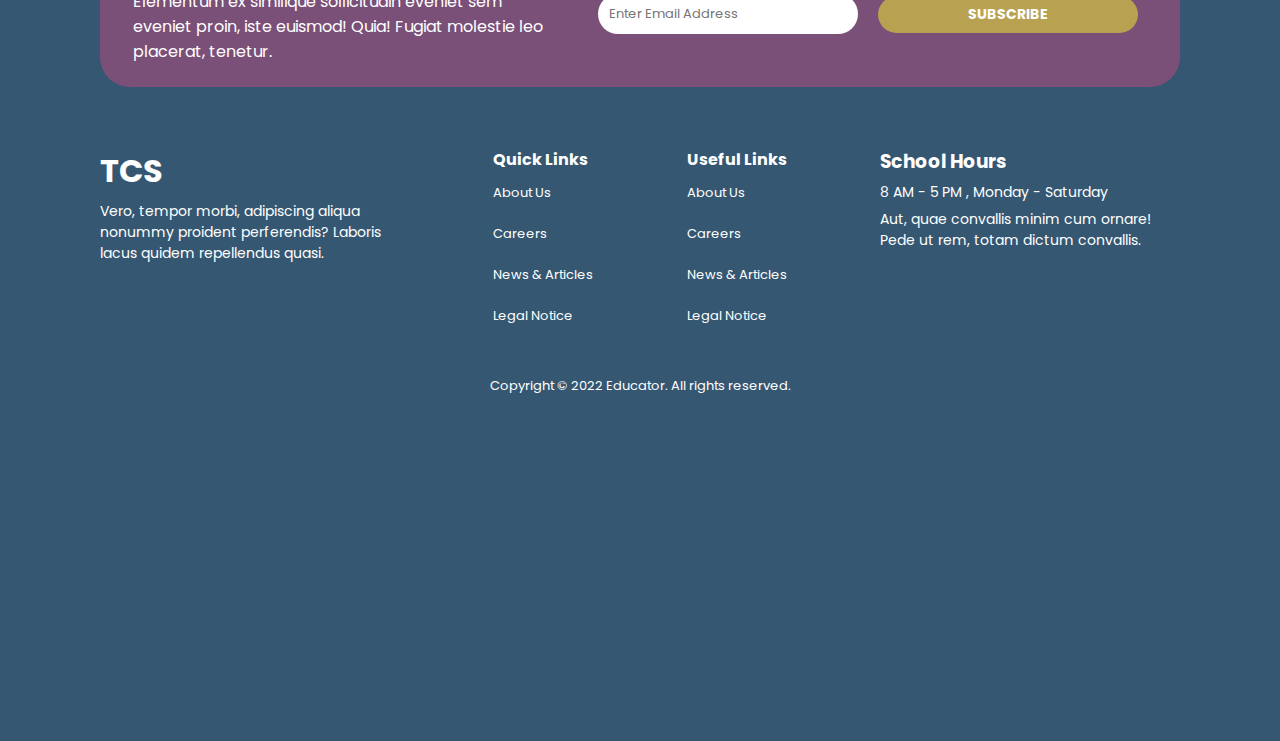
==== commit 95773572: "first commit" ====
--- a/apply.html
+++ b/apply.html
@@ -7,6 +7,9 @@
     <meta name="viewport" content="width=device-width, initial-scale=1.0">
     <link rel="stylesheet" href="css/main.css">
     <title>Document</title>
+    <!-- The best place for this one is your <HEAD> tag -->
+    <!-- <script>UPLOADCARE_PUBLIC_KEY = "demopublickey";</script>
+    <script src="https://ucarecdn.com/libs/widget/3.x/uploadcare.full.min.js" charset="utf-8"></script> -->
 </head>
 
 <body>
@@ -65,7 +68,9 @@
                 </div>
             </div>
             <div class="m-form">
-                <form action="https://formspree.io/f/mbjbjnev" method="post">
+                <form action="https://formspree.io/f/mbjbjnev" method="POST" enctype="multipart/form-data">
+                <!-- <form action="https://getform.io/f/df7bd485-9691-4a15-8cf7-37417edf57c8" method="POST" enctype="multipart/form-data"> -->
+                    <!-- <form action="https://formcarry.com/s/zGOnv21WF" method="POST"  enctype="multipart/form-data"> -->
                     <h3 class="title-form">PERSONAL INFORMATION</h3>
                     <div class="flex-col">
                         <div class="">
@@ -77,424 +82,18 @@
                             <input type="text" name="Last Name" required>
                         </div>
                     </div>
-                    <div class="flex-col">
-                        <div class="">
-                            <p>Email Address</p>
-                            <input type="email" name="Email Address" required>
-                        </div>
-                        <div class="">
-                            <p>Phone Number</p>
-                            <input type="text" name="Phone Number" required>
-                        </div>
-                    </div>
-                    <div class="flex-col">
-                        <div class="">
-                            <p>Birthday</p>
-                            <input type="date" name="Birthday" required>
-                        </div>
-                        <div class="">
-                            <p>Street Address</p>
-                            <input type="text" name="Street Address" required>
-                        </div>
-                    </div>
-                    <div class="flex-col">
-                        <div class="">
-                            <p>Street Address Line 2</p>
-                            <input type="text" name="Street Address 2">
-                        </div>
-                        <div class="">
-                            <p>City</p>
-                            <input type="text" name="City" required>
-                        </div>
-                    </div>
-                    <div class="flex-col">
-                        <div class="">
-                            <p>State/Province</p>
-                            <input type="text" name="State/Province" required>
-                        </div>
-                        <div class="">
-                            <p>Postal/Zip Code</p>
-                            <input type="text" name="Postal/Zip Code">
-                        </div>
-                    </div>
-                    <div class="flex-col-1">
-                        <p>
-                            How long have you lived at the above address?
-                        </p>
-                        <input type="text" name="  How long have you lived at the above address?" required>
-                    </div>
-
-                    <div class="flex-col-1">
-                        <p>
-                            What language are you fluent in? Please specify below
-                        </p>
-                        <select name="  What language are you fluent in? Please specify below" id="" required>
-                            <option value="">Select </option>
-                            <option value="">Local </option>
-                            <option value="">International</option>
-                            <option value="">Both</option>
-                        </select>
-                    </div>
-                    <div class="flex-col">
-                        <div class="">
-                            <p>Best time to call</p>
-                            <input type="text" name="Best time to call" required>
-                        </div>
-                        <div class="">
-                            <p>Marital Status(Optional)</p>
-                            <select name="Marital Status(Optional)" id="" required>
-                                <option value="">Male</option>
-                                <option value="">Female</option>
-                            </select>
-                        </div>
-                    </div>
-                    <div class="flex-col-1">
-                        <p>
-                            Spouse's Name
-                        </p>
-                        <input type="text" name=" Spouse's Name">
-                    </div>
-                    <div class="flex-col-1">
-                        <p>
-                            Children's names and ages
-                        </p>
-                        <input type="text" name="   Children's names and ages">
-                    </div>
-
+               
 
                     <h4 class="edu">EDUCATION:</h4>
                     <div class="flex-col-1">
                         <p>
                             Upload Resume (Include Job History over the last 2-10 years and Education
                         </p>
-                        <input type="file" class="file" name="Upload Resume">
+                        <!-- <input type="file" class="file" name="Upload Resume"> -->
+                        <input type="file" name="picture">
+                        <!-- <input type="file" name="attachment" accept="image/png, image/jpeg, image/jpg"> -->
+                         
                     </div>
-                    <h4 class="edu">EMPLOYMENT:</h4>
-                    <div class="flex-col-1">
-                        <p>
-                            Employment and Volunteer History with children: Include ages of children, your duties, and
-                            dates
-                        </p>
-                        <input type="file" class="file" name="Employment and Volunteer History with children">
-                    </div>
-                    <div class="flex-col-1">
-                        <p>
-                            May we contact previous employers?
-                        </p>
-                        <select name="  May we contact previous employers?" id="" required>
-                            <option value="">Select </option>
-                            <option value="">Yes</option>
-                            <option value="">No</option>
-                            <option value="">Don't Know</option>
-                        </select>
-                    </div>
-
-                    <h4 class="edu">Please list 3 professional or personal references (not related to you). Include
-                        Name, Email, and Phone number.</h4>
-                    <div class="flex-col-1">
-                        <p>
-                            Full Name
-                        </p>
-                        <input type="text" name="Full Name" required>
-                    </div>
-                    <div class="flex-col">
-                        <div class="">
-                            <p>Email Address</p>
-                            <input type="text" name="Email Address" required>
-                        </div>
-                        <div class="">
-                            <p>Phone Number</p>
-                            <input type="text" name="Phone Number" required>
-                        </div>
-                    </div>
-                    <h4 class="edu">POSITION DESIRED:</h4>
-                    <div class="flex-col-1">
-                        <p>
-                            Full time or Part time:
-                        </p>
-                        <select name="  Full time or Part time:" id=" ">
-                            <option value="">Select </option>
-                            <option value="">Full time </option>
-                            <option value="">Part time</option>
-                        </select>
-                    </div>
-                    <div class="flex-col-1">
-                        <p>
-                            Part time Days and Hours Available
-                        </p>
-                        <input type="text" name="Part time Days and Hours Available">
-                    </div>
-                    <div class="flex-col-1">
-                        <p>
-                            Position applying for
-                        </p>
-                        <select name="Position applying for" id="">
-                            <option value=""> Browse </option>
-                            <option value="">Assistant Director </option>
-                            <option value="">Full Time Assistant Educator</option>
-                            <option value="">Lead Educator</option>
-                            <option value="">Part-Time Assistant Educator</option>
-                            <option value="">Paraeducator(acts as floaters)</option>
-                            <option value=""> Full Time Assistant Playlab Guide</option>
-                            <option value=""> Part-Time Assistant Playlab Guide</option>
-                            <option value="">Full Time Aide</option>
-                            <option value="">Part-Time Aide</option>
-                            <option value="">R&D</option>
-                            <option value=""> Chef, Security(Gateman)</option>
-                            <option value="">Volunteer(should be
-                                at least 16 years of age)</option>
-                        </select>
-                    </div>
-                    <div class="flex-col-1">
-                        <p>
-                            How did you learn about the position for which you are applying
-                        </p>
-                        <input type="text" name="How did you learn about the position for which you are applying"
-                            required>
-                    </div>
-                    <div class="flex-col-1">
-                        <p>
-                            Why are you interested in applying for this position?
-                        </p>
-                        <input type="text" name=" Why are you interested in applying for this position?" required>
-                    </div>
-                    <div class="flex-col-1">
-                        <p>
-                            Are you familiar with the follownig educational philosophies and learning styles: Montessori
-                            Reggio Emilia and Waldorf?
-                        </p>
-                        <select name="Are you familiar with the follownig educational philosophies and learning styles: Montessori
-                        Reggio Emilia and Waldorf?" id="" required>
-                            <option value="">Select </option>
-                            <option value="">Yes </option>
-                            <option value="">No</option>
-                        </select>
-                    </div>
-                    <div class="flex-col-1">
-                        <p>
-                            If the above is yes, please specify
-                        </p>
-                        <input type="text" name="If the above is yes, please specify">
-                    </div>
-                    <h4 class="edu">Church/Community Involvement List activities, leadership positions, volunteer work,
-                        etc. that you participate in on a regular basis. </h4>
-
-                    <div class="flex-col">
-                        <div class="">
-                            <p>Description </p>
-                            <input type="text" name="Description" required>
-                        </div>
-                        <div class="">
-                            <p>Dates </p>
-                            <input type="text" name="Dates" required>
-                        </div>
-                    </div>
-                    <div class="flex-col-1">
-                        <p>
-                            Why are you interested in applying to work with us?
-                        </p>
-                        <input type="text" name="Why are you interested in applying to work with us?" required>
-                    </div>
-                    <div class="flex-col-1">
-                        <p>
-                            Why do you wish to work in at a preschool?
-                        </p>
-                        <input type="text" name=" Why do you wish to work in at a preschool?" required>
-                    </div>
-                    <h4 class="edu">Provide an explanation of your teaching philosophy.</h4>
-                    <div class="flex-col-1">
-                        <p>
-                            Why would a parent want to have their student in your care?
-                        </p>
-                        <input type="text" name=" Why would a parent want to have their student in your care? "
-                            required>
-                    </div>
-                    <div class="flex-col-1">
-                        <p>
-                            What are your best qualities?
-                        </p>
-                        <input type="text" name=" What are your best qualities?" required>
-                    </div>
-                    <div class="flex-col-1">
-                        <p>
-                            Do you have any special talents or qualifications?
-                        </p>
-                        <input type="text" name="Do you have any special talents or qualifications?" required>
-                    </div>
-                    <div class="flex-col-1">
-                        <p>
-                            Describe your strengths and special interests that might be beneficial as a TCS Preschool
-                            employee
-                        </p>
-                        <input type="text" name="   Describe your strengths and special interests that might be beneficial as a TCS Preschool
-                        employee" required>
-                    </div>
-                    <div class="flex-col">
-                        <div class="">
-                            <p>Did someone refer you to us? </p>
-                            <input type="text" name="Did someone refer you to us?">
-                        </div>
-                        <div class="">
-                            <p>Who?</p>
-                            <input type="text">
-                        </div>
-                    </div>
-                    <div class="flex-col-1">
-                        <p>
-                            Where do you currently attend church?
-                        </p>
-                        <input type="text" name=" Where do you currently attend church?" required>
-                    </div>
-                    <h4 class="edu">Please summarize how you came to know Jesus Christ as your Lord and personal Savior.
-                    </h4>
-                    <div class="flex-col-1">
-                        <p>
-                            Describe your identity in Christ.
-                        </p>
-                        <input type="text" name="Describe your identity in Christ." required>
-                    </div>
-                    <div class="flex-col-1">
-                        <p>
-                            What is your life’s mission?
-                        </p>
-                        <input type="text" name=" What is your life’s mission?" required>
-                    </div>
-                    <div class="flex-col-1">
-                        <p>
-                            What motivates your behavior?
-                        </p>
-                        <input type="text" name="    What motivates your behavior?" required>
-                    </div>
-                    <div class="flex-col-1">
-                        <p>
-                            How can you model grace to a child?
-                        </p>
-                        <input type="text" name="   How can you model grace to a child?" required>
-                    </div>
-                    <div class="flex-col-1">
-                        <p>
-                            How do you bring God into your job/career?
-                        </p>
-                        <input type="text" name="   How do you bring God into your job/career?" required>
-                    </div>
-                    <div class="flex-col-1">
-                        <p>
-                            Where is God calling you to serve?
-                        </p>
-                        <input type="text" name="   Where is God calling you to serve?" required>
-                    </div>
-                    <div class="flex-col-1">
-                        <p>
-                            Have you had CPR and First Aid training within the past 2 years?
-                        </p>
-                        <input type="text" name="   Have you had CPR and First Aid training within the past 2 years?"
-                            required>
-                    </div>
-
-                    <h4 class="edu">CONFIDENTIAL PERSONAL INFORMATION</h4>
-                    <div class="flex-col-1">
-                        <p>
-                            Have you ever been investigated for, accused, suspected, indicted, or convicted of any crime
-                            involving child abuse, child sexual abuse, attempted sexual abuse of a minor, or any other
-                            crime involving children?
-                        </p>
-                        <select name="Have you ever been investigated for, accused, suspected, indicted, or convicted of any crime
-                        involving child abuse, child sexual abuse, attempted sexual abuse of a minor, or any other
-                        crime involving children?" id="" required>
-                            <option value="">Select </option>
-                            <option value="">Yes </option>
-                            <option value="">No</option>
-                        </select>
-                    </div>
-                    <div class="flex-col-1">
-                        <p>
-                            If yes, please explain
-                        </p>
-                        <input type="text" name="If yes, please explain">
-                    </div>
-
-                    <div class="flex-col-1">
-                        <p>
-                            As an adult, have you ever abused or molested a minor in any way, regardless of whether
-                            there was any criminal
-                            investigation or conviction
-                        </p>
-                        <select name="  As an adult, have you ever abused or molested a minor in any way, regardless of whether
-                        there was any criminal
-                        investigation or conviction" id="" required>
-                            <option value="">Select </option>
-                            <option value="">Yes </option>
-                            <option value="">No</option>
-                        </select>
-                    </div>
-                    <div class="flex-col-1">
-                        <p>
-                            If yes, please explain
-                        </p>
-                        <input type="text" name=" If yes, please explain">
-                    </div>
-                    <div class="flex-col-1">
-                        <p>
-                            Have you ever been convicted of a felony?
-                        </p>
-                        <select name=" Have you ever been convicted of a felony?" id="" required>
-                            <option value="">Select </option>
-                            <option value="">Yes </option>
-                            <option value="">No</option>
-                        </select>
-                    </div>
-                    <div class="flex-col-1">
-                        <p>
-                            If yes, please explain in detail using a separate sheet of paper if necessary
-                        </p>
-                        <input type="text" name="  If yes, please explain in detail using a separate sheet of paper if necessary" >
-                    </div>
-
-                    <h4 class="edu">
-                        * No one who has evidence of abusing/neglecting/depriving children or adults or has
-                        intentionally or through gross negligent misconduct subjected any person to serious injury can
-                        work in our preschool.
-                    </h4>
-                    <h4 class="edu">
-                        * No one is permitted to be in our perschool area who knowingly has contagious diseases or
-                        presents symptoms of fever or diarrhea.
-                    </h4>
-                    <h4 class="edu">
-                        * No one who smokes or uses tobacoo products can do so in child care areas in the preschool area
-                        or on the playground.No one under the influence of controlled substances can be in the preschool
-                        area nor be responsible for children. I certify that all information on this application is
-                        correct.  I have not given any false statements concerning my qualification requirements.  I
-                        have read and agree with the above statements.  I am capable of performing this job.
-                    </h4>
-                    <h4 class="edu">
-                        I acknowledge that the answers to the above statements are true and complete. If necessary, I
-                        authorize TCS Preschool to further investigate references, work records, evaluations, education
-                        or any other matters related to my suitability for employment.
-                    </h4>
-                    <h4 class="edu">
-                        Furthermore, I authorize any references or former employers to disclose to the school any and
-                        all employment records, performance reviews, letter, reports and other information related to my
-                        life and employment, without giving me prior notice of such disclosure. In addition, I hereby
-                        release TCS Preschool, my former employers, references and all other parties from any and all
-                        claims, demands, or liabilities arising out of or in any way related to such investigation or
-                        disclosure. I waive the right to personally view any references given to TCS Preschool.
-                    </h4>
-                    <div class="flex-col">
-                        <div class="">
-                            <p>Printed Name </p>
-                            <input type="text">
-                        </div>
-                        <div class="">
-                            <p>Date </p>
-                            <input type="text">
-                        </div>
-                    </div>
-                    <!-- <div class="flex-col-1">
-                        <p>
-                            Signature
-                        </p>
-                        <input type="file" class="file">
-                    </div> -->
                     <div class="submit">
                         <button type="submit">Submit Form</button>
                     </div>
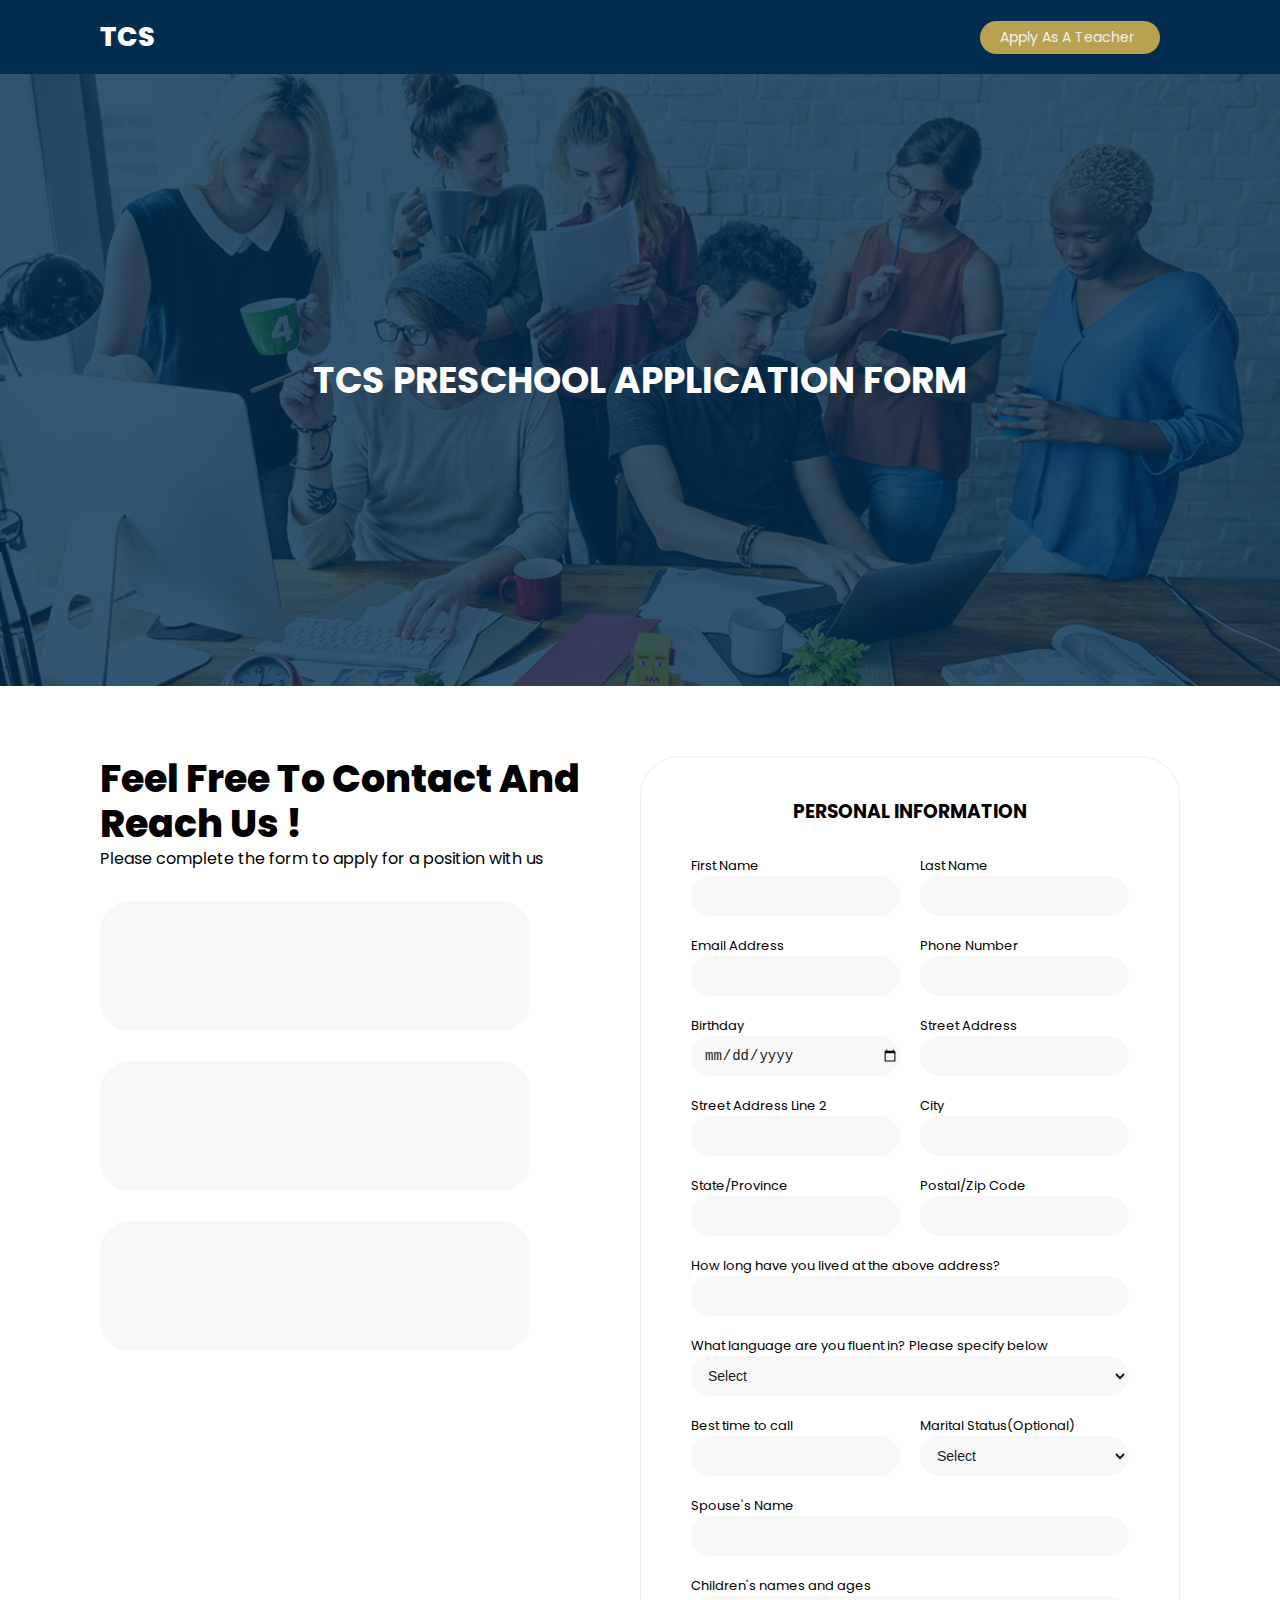
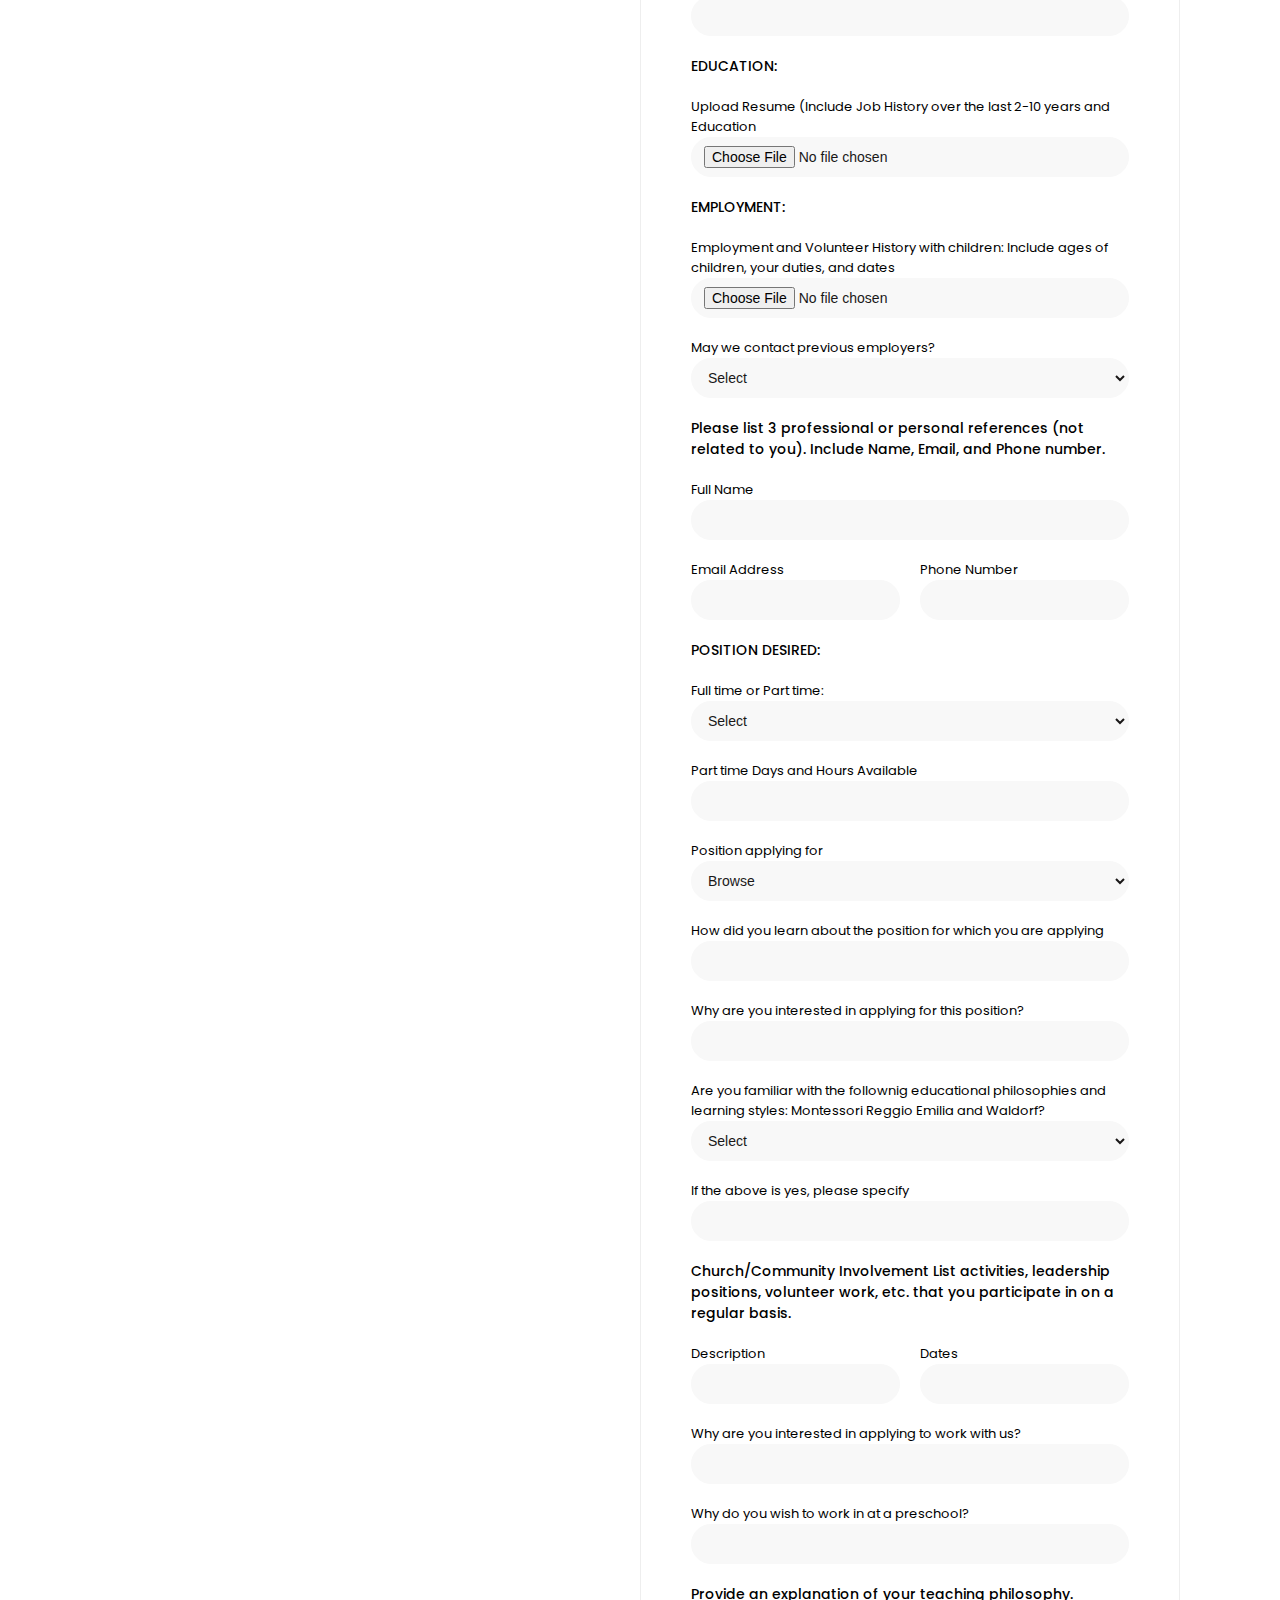
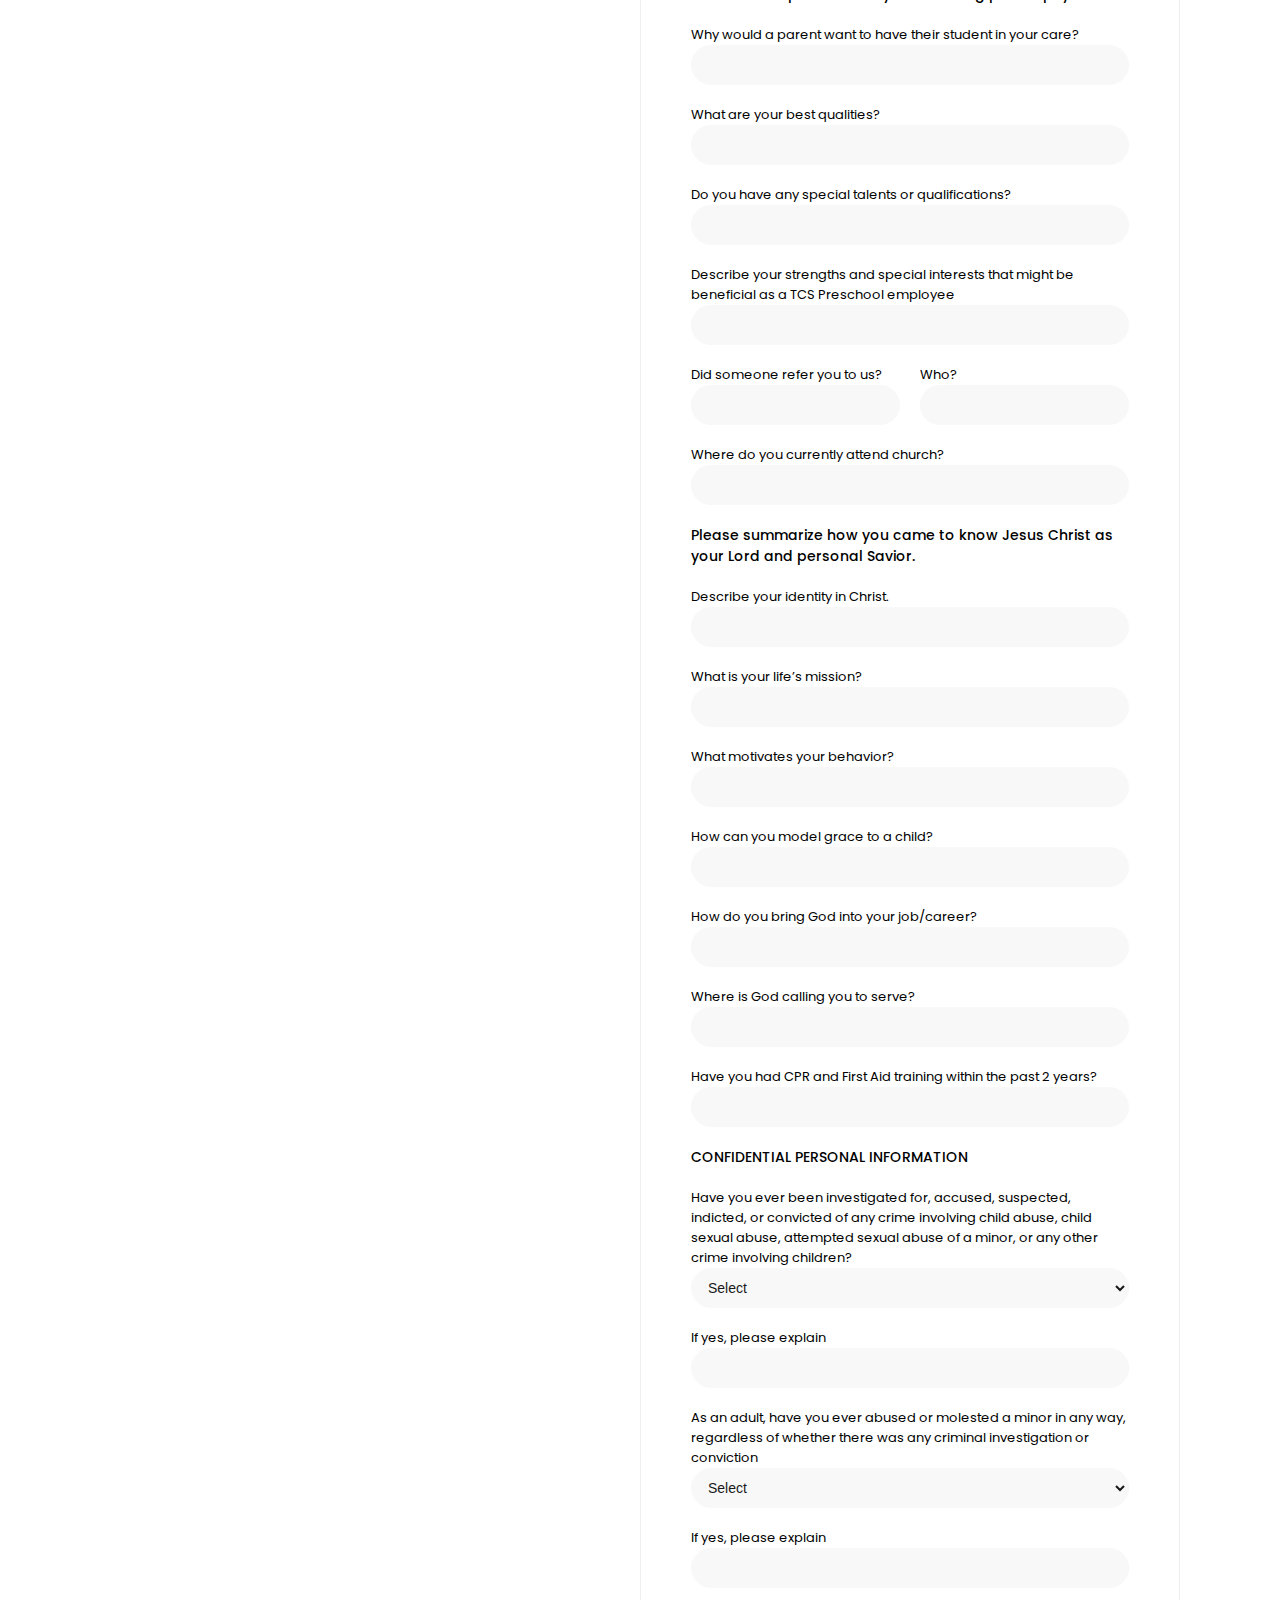
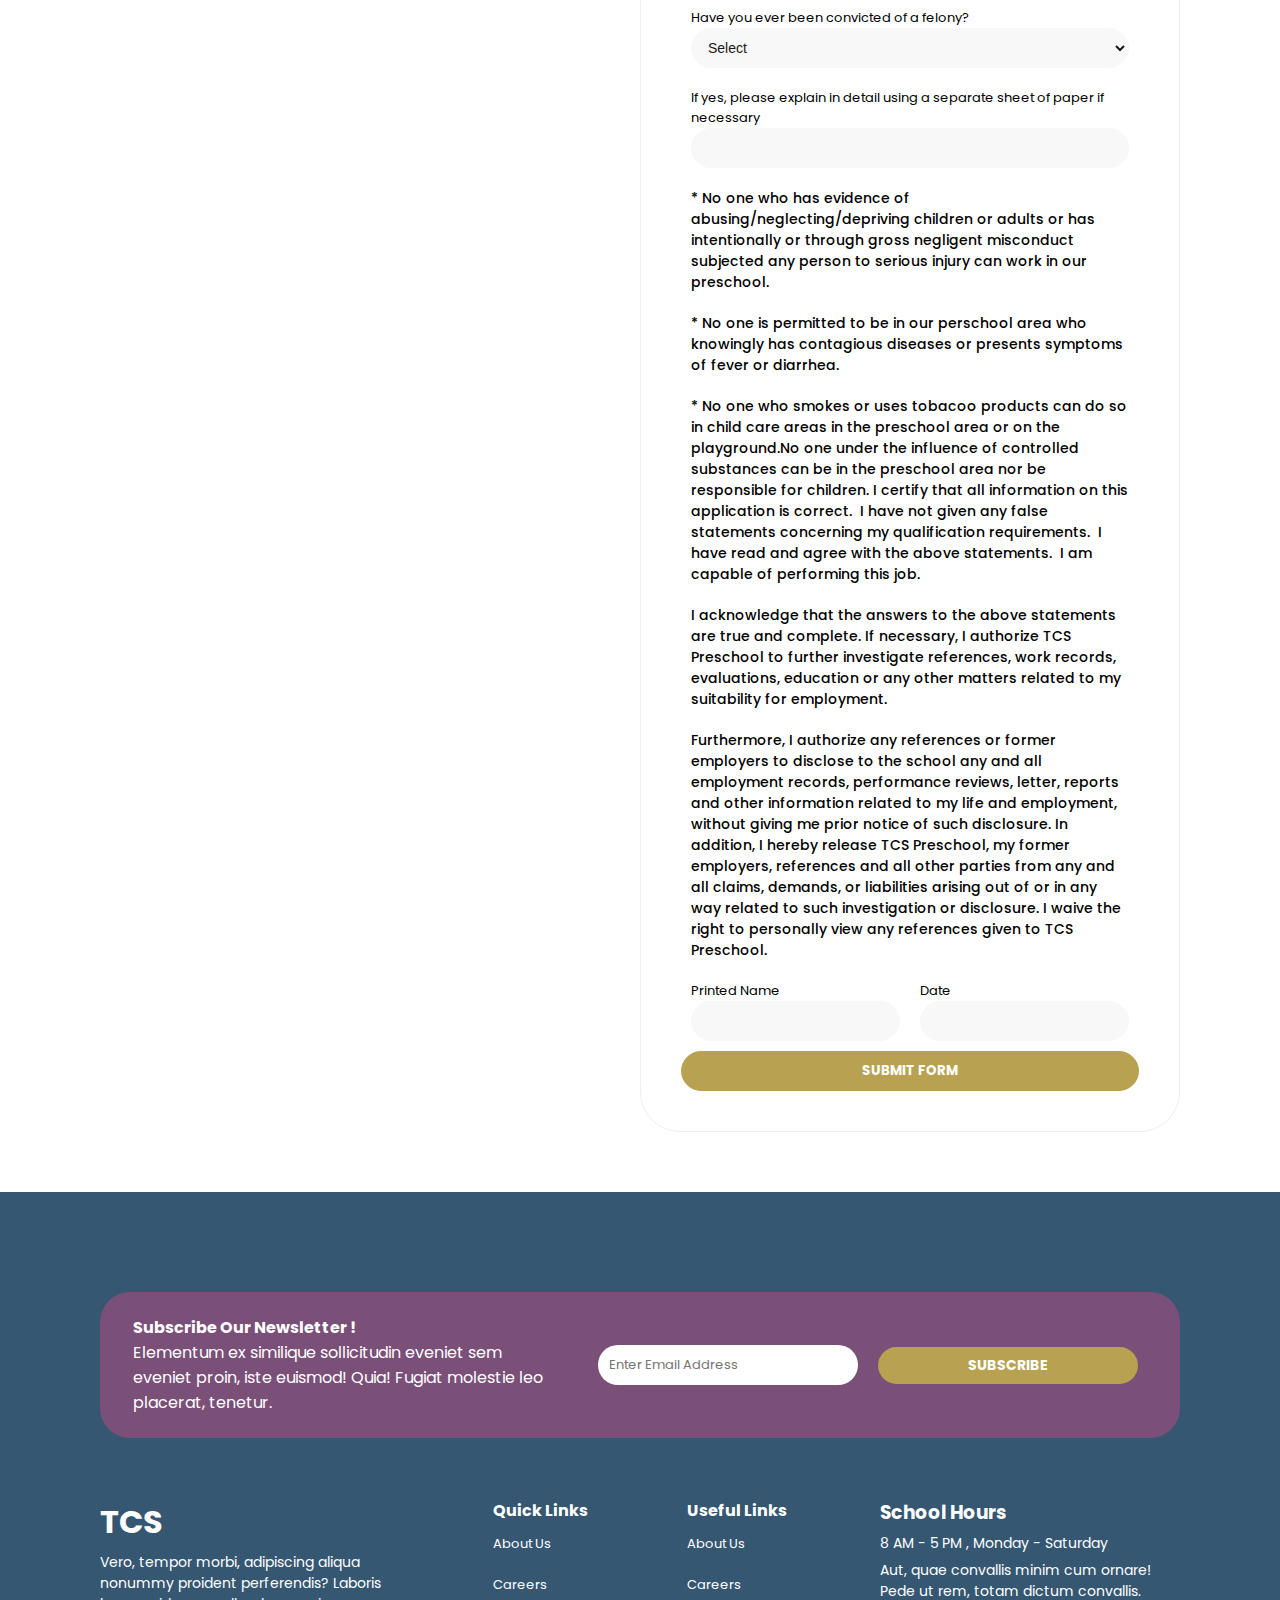
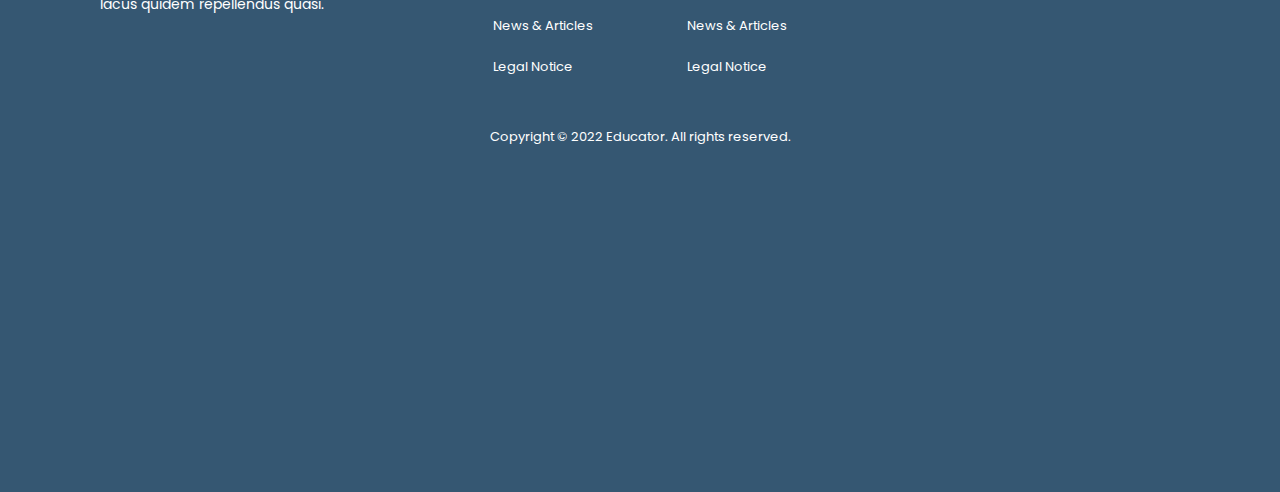
==== commit 97734b45: "just made new changes" ====
--- a/apply.html
+++ b/apply.html
@@ -68,9 +68,8 @@
                 </div>
             </div>
             <div class="m-form">
-                <form action="https://formspree.io/f/mbjbjnev" method="POST" enctype="multipart/form-data">
-                <!-- <form action="https://getform.io/f/df7bd485-9691-4a15-8cf7-37417edf57c8" method="POST" enctype="multipart/form-data"> -->
-                    <!-- <form action="https://formcarry.com/s/zGOnv21WF" method="POST"  enctype="multipart/form-data"> -->
+                <!-- <form action="https://formspree.io/f/mbjbjnev" method="POST" enctype="multipart/form-data"> -->
+                <form action="https://getform.io/f/df7bd485-9691-4a15-8cf7-37417edf57c8" method="POST" >
                     <h3 class="title-form">PERSONAL INFORMATION</h3>
                     <div class="flex-col">
                         <div class="">
@@ -82,18 +81,429 @@
                             <input type="text" name="Last Name" required>
                         </div>
                     </div>
-               
+                    <div class="flex-col">
+                        <div class="">
+                            <p>Email Address</p>
+                            <input type="email" name="Email Address" required>
+                        </div>
+                        <div class="">
+                            <p>Phone Number</p>
+                            <input type="text" name="Phone Number" required>
+                        </div>
+                    </div>
+                    <div class="flex-col">
+                        <div class="">
+                            <p>Birthday</p>
+                            <input type="date" name="Birthday" required>
+                        </div>
+                        <div class="">
+                            <p>Street Address</p>
+                            <input type="text" name="Street Address" required>
+                        </div>
+                    </div>
+                    <div class="flex-col">
+                        <div class="">
+                            <p>Street Address Line 2</p>
+                            <input type="text" name="Street Address 2">
+                        </div>
+                        <div class="">
+                            <p>City</p>
+                            <input type="text" name="City" required>
+                        </div>
+                    </div>
+                    <div class="flex-col">
+                        <div class="">
+                            <p>State/Province</p>
+                            <input type="text" name="State/Province" required>
+                        </div>
+                        <div class="">
+                            <p>Postal/Zip Code</p>
+                            <input type="text" name="Postal/Zip Code">
+                        </div>
+                    </div>
+                    <div class="flex-col-1">
+                        <p>
+                            How long have you lived at the above address?
+                        </p>
+                        <input type="text" name="  How long have you lived at the above address?" required>
+                    </div>
+
+                    <div class="flex-col-1">
+                        <p>
+                            What language are you fluent in? Please specify below
+                        </p>
+                        <select name="  What language are you fluent in? Please specify below" id="" required>
+                            <option value="">Select </option>
+                            <option value="">Local </option>
+                            <option value="">International</option>
+                            <option value="">Both</option>
+                        </select>
+                    </div>
+                    <div class="flex-col">
+                        <div class="">
+                            <p>Best time to call</p>
+                            <input type="text" name="Best time to call" required>
+                        </div>
+                        <div class="">
+                            <p>Marital Status(Optional)</p>
+                            <select name="Marital Status(Optional)" id="" required>
+                                <option value="">Select</option>
+                                <option value="">Male</option>
+                                <option value="">Female</option>
+                            </select>
+                        </div>
+                    </div>
+                    <div class="flex-col-1">
+                        <p>
+                            Spouse's Name
+                        </p>
+                        <input type="text" name=" Spouse's Name">
+                    </div>
+                    <div class="flex-col-1">
+                        <p>
+                            Children's names and ages
+                        </p>
+                        <input type="text" name="   Children's names and ages">
+                    </div>
+
 
                     <h4 class="edu">EDUCATION:</h4>
                     <div class="flex-col-1">
                         <p>
                             Upload Resume (Include Job History over the last 2-10 years and Education
                         </p>
-                        <!-- <input type="file" class="file" name="Upload Resume"> -->
-                        <input type="file" name="picture">
+                        <input type="file" class="file" name="Upload Resume">
                         <!-- <input type="file" name="attachment" accept="image/png, image/jpeg, image/jpg"> -->
                          
                     </div>
+                  
+                    <h4 class="edu">EMPLOYMENT:</h4>
+                    <div class="flex-col-1">
+                        <p>
+                            Employment and Volunteer History with children: Include ages of children, your duties, and
+                            dates
+                        </p>
+                        <input type="file" class="file" name="Employment and Volunteer History with children">
+                    </div>
+                    <div class="flex-col-1">
+                        <p>
+                            May we contact previous employers?
+                        </p>
+                        <select name="  May we contact previous employers?" id="" required>
+                            <option value="">Select </option>
+                            <option value="">Yes</option>
+                            <option value="">No</option>
+                            <option value="">Don't Know</option>
+                        </select>
+                    </div>
+
+                    <h4 class="edu">Please list 3 professional or personal references (not related to you). Include
+                        Name, Email, and Phone number.</h4>
+                    <div class="flex-col-1">
+                        <p>
+                            Full Name
+                        </p>
+                        <input type="text" name="Full Name" required>
+                    </div>
+                    <div class="flex-col">
+                        <div class="">
+                            <p>Email Address</p>
+                            <input type="text" name="Email Address" required>
+                        </div>
+                        <div class="">
+                            <p>Phone Number</p>
+                            <input type="text" name="Phone Number" required>
+                        </div>
+                    </div>
+                    <h4 class="edu">POSITION DESIRED:</h4>
+                    <div class="flex-col-1">
+                        <p>
+                            Full time or Part time:
+                        </p>
+                        <select name="  Full time or Part time:" id=" ">
+                            <option value="">Select </option>
+                            <option value="">Full time </option>
+                            <option value="">Part time</option>
+                        </select>
+                    </div>
+                    <div class="flex-col-1">
+                        <p>
+                            Part time Days and Hours Available
+                        </p>
+                        <input type="text" name="Part time Days and Hours Available">
+                    </div>
+                    <div class="flex-col-1">
+                        <p>
+                            Position applying for
+                        </p>
+                        <select name="Position applying for" id="">
+                            <option value=""> Browse </option>
+                            <option value="">Assistant Director </option>
+                            <option value="">Full Time Assistant Educator</option>
+                            <option value="">Lead Educator</option>
+                            <option value="">Part-Time Assistant Educator</option>
+                            <option value="">Paraeducator(acts as floaters)</option>
+                            <option value=""> Full Time Assistant Playlab Guide</option>
+                            <option value=""> Part-Time Assistant Playlab Guide</option>
+                            <option value="">Full Time Aide</option>
+                            <option value="">Part-Time Aide</option>
+                            <option value="">R&D</option>
+                            <option value=""> Chef, Security(Gateman)</option>
+                            <option value="">Volunteer(should be
+                                at least 16 years of age)</option>
+                        </select>
+                    </div>
+                    <div class="flex-col-1">
+                        <p>
+                            How did you learn about the position for which you are applying
+                        </p>
+                        <input type="text" name="How did you learn about the position for which you are applying"
+                            required>
+                    </div>
+                    <div class="flex-col-1">
+                        <p>
+                            Why are you interested in applying for this position?
+                        </p>
+                        <input type="text" name=" Why are you interested in applying for this position?" required>
+                    </div>
+                    <div class="flex-col-1">
+                        <p>
+                            Are you familiar with the follownig educational philosophies and learning styles: Montessori
+                            Reggio Emilia and Waldorf?
+                        </p>
+                        <select name="Are you familiar with the follownig educational philosophies and learning styles: Montessori
+                        Reggio Emilia and Waldorf?" id="" required>
+                            <option value="">Select </option>
+                            <option value="">Yes </option>
+                            <option value="">No</option>
+                        </select>
+                    </div>
+                    <div class="flex-col-1">
+                        <p>
+                            If the above is yes, please specify
+                        </p>
+                        <input type="text" name="If the above is yes, please specify">
+                    </div>
+                    <h4 class="edu">Church/Community Involvement List activities, leadership positions, volunteer work,
+                        etc. that you participate in on a regular basis. </h4>
+
+                    <div class="flex-col">
+                        <div class="">
+                            <p>Description </p>
+                            <input type="text" name="Description" required>
+                        </div>
+                        <div class="">
+                            <p>Dates </p>
+                            <input type="text" name="Dates" required>
+                        </div>
+                    </div>
+                    <div class="flex-col-1">
+                        <p>
+                            Why are you interested in applying to work with us?
+                        </p>
+                        <input type="text" name="Why are you interested in applying to work with us?" required>
+                    </div>
+                    <div class="flex-col-1">
+                        <p>
+                            Why do you wish to work in at a preschool?
+                        </p>
+                        <input type="text" name=" Why do you wish to work in at a preschool?" required>
+                    </div>
+                    <h4 class="edu">Provide an explanation of your teaching philosophy.</h4>
+                    <div class="flex-col-1">
+                        <p>
+                            Why would a parent want to have their student in your care?
+                        </p>
+                        <input type="text" name=" Why would a parent want to have their student in your care? "
+                            required>
+                    </div>
+                    <div class="flex-col-1">
+                        <p>
+                            What are your best qualities?
+                        </p>
+                        <input type="text" name=" What are your best qualities?" required>
+                    </div>
+                    <div class="flex-col-1">
+                        <p>
+                            Do you have any special talents or qualifications?
+                        </p>
+                        <input type="text" name="Do you have any special talents or qualifications?" required>
+                    </div>
+                    <div class="flex-col-1">
+                        <p>
+                            Describe your strengths and special interests that might be beneficial as a TCS Preschool
+                            employee
+                        </p>
+                        <input type="text" name="   Describe your strengths and special interests that might be beneficial as a TCS Preschool
+                        employee" required>
+                    </div>
+                    <div class="flex-col">
+                        <div class="">
+                            <p>Did someone refer you to us? </p>
+                            <input type="text" name="Did someone refer you to us?">
+                        </div>
+                        <div class="">
+                            <p>Who?</p>
+                            <input type="text">
+                        </div>
+                    </div>
+                    <div class="flex-col-1">
+                        <p>
+                            Where do you currently attend church?
+                        </p>
+                        <input type="text" name=" Where do you currently attend church?" required>
+                    </div>
+                    <h4 class="edu">Please summarize how you came to know Jesus Christ as your Lord and personal Savior.
+                    </h4>
+                    <div class="flex-col-1">
+                        <p>
+                            Describe your identity in Christ.
+                        </p>
+                        <input type="text" name="Describe your identity in Christ." required>
+                    </div>
+                    <div class="flex-col-1">
+                        <p>
+                            What is your life’s mission?
+                        </p>
+                        <input type="text" name=" What is your life’s mission?" required>
+                    </div>
+                    <div class="flex-col-1">
+                        <p>
+                            What motivates your behavior?
+                        </p>
+                        <input type="text" name="    What motivates your behavior?" required>
+                    </div>
+                    <div class="flex-col-1">
+                        <p>
+                            How can you model grace to a child?
+                        </p>
+                        <input type="text" name="   How can you model grace to a child?" required>
+                    </div>
+                    <div class="flex-col-1">
+                        <p>
+                            How do you bring God into your job/career?
+                        </p>
+                        <input type="text" name="   How do you bring God into your job/career?" required>
+                    </div>
+                    <div class="flex-col-1">
+                        <p>
+                            Where is God calling you to serve?
+                        </p>
+                        <input type="text" name="   Where is God calling you to serve?" required>
+                    </div>
+                    <div class="flex-col-1">
+                        <p>
+                            Have you had CPR and First Aid training within the past 2 years?
+                        </p>
+                        <input type="text" name="   Have you had CPR and First Aid training within the past 2 years?"
+                            required>
+                    </div>
+
+                    <h4 class="edu">CONFIDENTIAL PERSONAL INFORMATION</h4>
+                    <div class="flex-col-1">
+                        <p>
+                            Have you ever been investigated for, accused, suspected, indicted, or convicted of any crime
+                            involving child abuse, child sexual abuse, attempted sexual abuse of a minor, or any other
+                            crime involving children?
+                        </p>
+                        <select name="Have you ever been investigated for, accused, suspected, indicted, or convicted of any crime
+                        involving child abuse, child sexual abuse, attempted sexual abuse of a minor, or any other
+                        crime involving children?" id="" required>
+                            <option value="">Select </option>
+                            <option value="">Yes </option>
+                            <option value="">No</option>
+                        </select>
+                    </div>
+                    <div class="flex-col-1">
+                        <p>
+                            If yes, please explain
+                        </p>
+                        <input type="text" name="If yes, please explain">
+                    </div>
+
+                    <div class="flex-col-1">
+                        <p>
+                            As an adult, have you ever abused or molested a minor in any way, regardless of whether
+                            there was any criminal
+                            investigation or conviction
+                        </p>
+                        <select name="  As an adult, have you ever abused or molested a minor in any way, regardless of whether
+                        there was any criminal
+                        investigation or conviction" id="" required>
+                            <option value="">Select </option>
+                            <option value="">Yes </option>
+                            <option value="">No</option>
+                        </select>
+                    </div>
+                    <div class="flex-col-1">
+                        <p>
+                            If yes, please explain
+                        </p>
+                        <input type="text" name=" If yes, please explain">
+                    </div>
+                    <div class="flex-col-1">
+                        <p>
+                            Have you ever been convicted of a felony?
+                        </p>
+                        <select name=" Have you ever been convicted of a felony?" id="" required>
+                            <option value="">Select </option>
+                            <option value="">Yes </option>
+                            <option value="">No</option>
+                        </select>
+                    </div>
+                    <div class="flex-col-1">
+                        <p>
+                            If yes, please explain in detail using a separate sheet of paper if necessary
+                        </p>
+                        <input type="text"
+                            name="  If yes, please explain in detail using a separate sheet of paper if necessary">
+                    </div>
+
+                    <h4 class="edu">
+                        * No one who has evidence of abusing/neglecting/depriving children or adults or has
+                        intentionally or through gross negligent misconduct subjected any person to serious injury can
+                        work in our preschool.
+                    </h4>
+                    <h4 class="edu">
+                        * No one is permitted to be in our perschool area who knowingly has contagious diseases or
+                        presents symptoms of fever or diarrhea.
+                    </h4>
+                    <h4 class="edu">
+                        * No one who smokes or uses tobacoo products can do so in child care areas in the preschool area
+                        or on the playground.No one under the influence of controlled substances can be in the preschool
+                        area nor be responsible for children. I certify that all information on this application is
+                        correct.  I have not given any false statements concerning my qualification requirements.  I
+                        have read and agree with the above statements.  I am capable of performing this job.
+                    </h4>
+                    <h4 class="edu">
+                        I acknowledge that the answers to the above statements are true and complete. If necessary, I
+                        authorize TCS Preschool to further investigate references, work records, evaluations, education
+                        or any other matters related to my suitability for employment.
+                    </h4>
+                    <h4 class="edu">
+                        Furthermore, I authorize any references or former employers to disclose to the school any and
+                        all employment records, performance reviews, letter, reports and other information related to my
+                        life and employment, without giving me prior notice of such disclosure. In addition, I hereby
+                        release TCS Preschool, my former employers, references and all other parties from any and all
+                        claims, demands, or liabilities arising out of or in any way related to such investigation or
+                        disclosure. I waive the right to personally view any references given to TCS Preschool.
+                    </h4>
+                    <div class="flex-col">
+                        <div class="">
+                            <p>Printed Name </p>
+                            <input type="text">
+                        </div>
+                        <div class="">
+                            <p>Date </p>
+                            <input type="text">
+                        </div>
+                    </div>
+                    <!-- <div class="flex-col-1">
+                        <p>
+                            Signature
+                        </p>
+                        <input type="file" class="file">
+                    </div> -->
                     <div class="submit">
                         <button type="submit">Submit Form</button>
                     </div>
